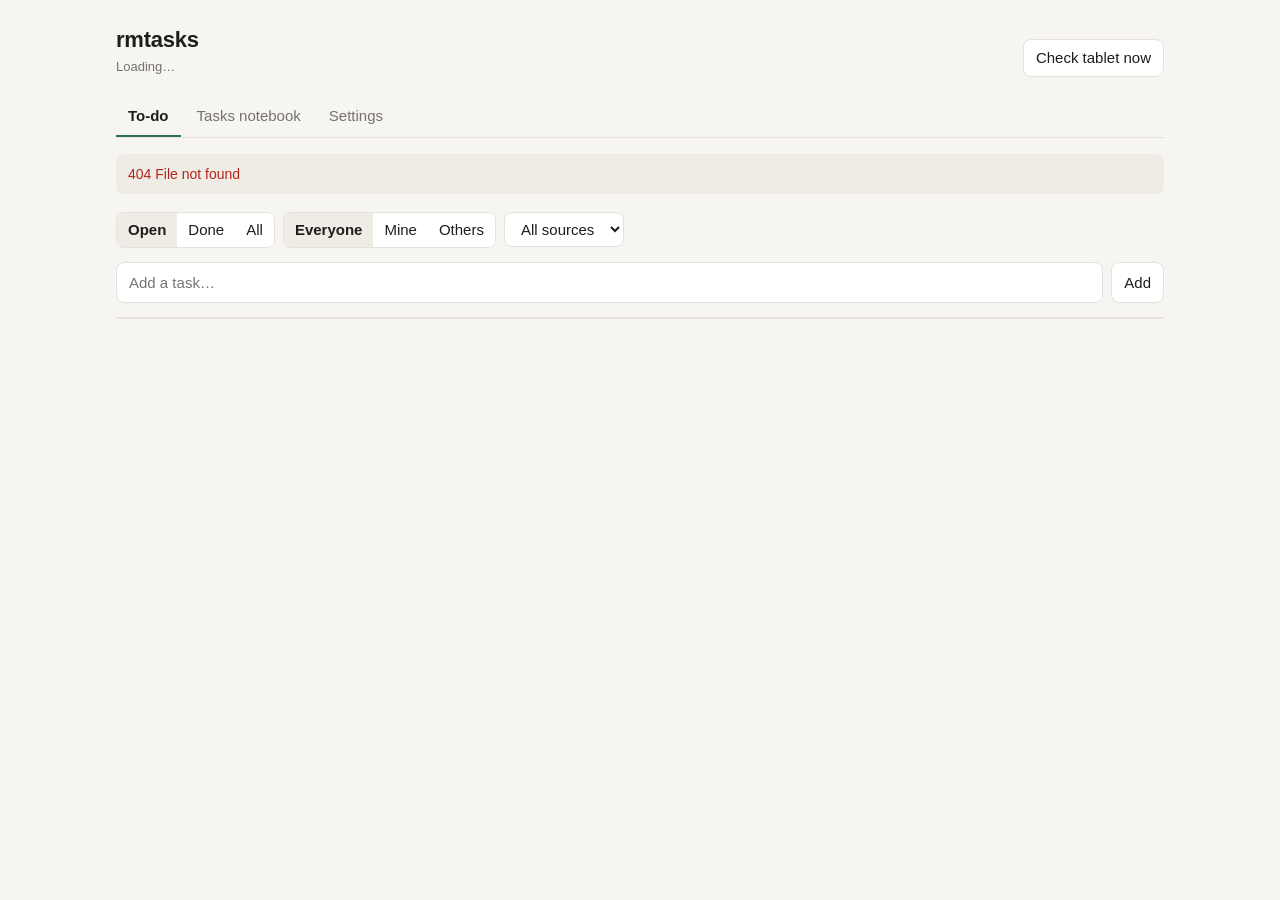
==== src/rmtasks/web/index.html @ c8744e97 "Common to-do list: collect actions from watched folders, hexagonal core - core/: model, ports (Docum" ====
<!doctype html>
<html lang="en">
<head>
<meta charset="utf-8">
<meta name="viewport" content="width=device-width, initial-scale=1">
<title>rmtasks</title>
<style>
  :root {
    --bg: #f6f5f1; --panel: #ffffff; --ink: #1d1d1b; --muted: #75736c; --line: #e4e2da;
    --accent: #2f6f4f; --accent-ink: #ffffff; --warn: #a15c00; --danger: #b3261e; --chip: #eeece5;
    --web: #2b5c9e; --other: #7a4fa8; --focus: #2f6f4f55; --shade: rgba(20, 20, 18, .45);
  }
  @media (prefers-color-scheme: dark) {
    :root {
      --bg: #161614; --panel: #1f1f1c; --ink: #ecebe6; --muted: #9c9a92; --line: #33322e;
      --accent: #6fbf94; --accent-ink: #0f1f16; --warn: #e3a44d; --danger: #f08a82; --chip: #2a2a26;
      --web: #8db4ea; --other: #c4a3ea; --focus: #6fbf9455; --shade: rgba(0, 0, 0, .6);
    }
  }
  * { box-sizing: border-box; }
  body { margin: 0; background: var(--bg); color: var(--ink);
         font: 15px/1.45 -apple-system, BlinkMacSystemFont, "Segoe UI", Helvetica, Arial, sans-serif; }
  main { max-width: 1080px; margin: 0 auto; padding: 24px 16px 64px; }
  header { display: flex; flex-wrap: wrap; gap: 12px; align-items: flex-end; justify-content: space-between; }
  h1 { font-size: 22px; margin: 0; letter-spacing: -0.01em; }
  .sub { color: var(--muted); font-size: 13px; margin-top: 2px; min-height: 19px; }
  .actions { display: flex; gap: 8px; flex-wrap: wrap; }
  button, select { font: inherit; border: 1px solid var(--line); background: var(--panel); color: var(--ink);
                   border-radius: 8px; padding: 7px 12px; cursor: pointer; }
  button:hover:not(:disabled) { border-color: var(--muted); }
  button:disabled { opacity: .5; cursor: default; }
  button.primary { background: var(--accent); border-color: var(--accent); color: var(--accent-ink); }
  button:focus-visible, input:focus-visible, select:focus-visible, a:focus-visible {
    outline: 3px solid var(--focus); outline-offset: 1px; }
  nav.tabs { display: flex; gap: 4px; margin: 20px 0 0; border-bottom: 1px solid var(--line); }
  nav.tabs button { border: 0; border-bottom: 2px solid transparent; border-radius: 0; background: none;
                    padding: 8px 12px; color: var(--muted); }
  nav.tabs button[aria-selected="true"] { color: var(--ink); border-bottom-color: var(--accent); font-weight: 600; }
  .banner { margin: 16px 0 0; padding: 10px 12px; border-radius: 8px; background: var(--chip); font-size: 14px; }
  .banner.error { color: var(--danger); }
  .toolbar { display: flex; flex-wrap: wrap; gap: 8px; align-items: center; margin: 18px 0 8px; }
  .seg { display: inline-flex; border: 1px solid var(--line); border-radius: 8px; overflow: hidden; }
  .seg button { border: 0; border-radius: 0; padding: 6px 11px; background: var(--panel); }
  .seg button[aria-pressed="true"] { background: var(--chip); font-weight: 600; }
  form.add { display: flex; gap: 8px; margin: 14px 0 6px; }
  form.add input, .field input[type=text] { flex: 1; min-width: 0; font: inherit; padding: 9px 12px;
      border-radius: 8px; border: 1px solid var(--line); background: var(--panel); color: var(--ink); }
  .hint { color: var(--muted); font-size: 12px; margin-bottom: 14px; }
  .card { background: var(--panel); border: 1px solid var(--line); border-radius: 12px; overflow: hidden; margin-top: 14px; }
  .card > h2 { display: flex; justify-content: space-between; align-items: baseline; margin: 0;
               padding: 12px 16px; font-size: 14px; border-bottom: 1px solid var(--line); }
  .card > h2 a { color: var(--muted); font-weight: normal; font-size: 12px; }
  ul { list-style: none; margin: 0; padding: 0; }
  li.item { display: flex; gap: 12px; align-items: flex-start; padding: 11px 16px; border-top: 1px solid var(--line); }
  li.item:first-child { border-top: 0; }
  li.item input[type=checkbox] { width: 18px; height: 18px; margin: 2px 0 0; accent-color: var(--accent); flex: none; }
  .body { flex: 1; min-width: 0; }
  .text { cursor: text; overflow-wrap: anywhere; border-radius: 4px; }
  .text:hover { background: var(--chip); }
  li.done .text { text-decoration: line-through; color: var(--muted); }
  .was { color: var(--muted); font-size: 12px; text-decoration: line-through; }
  .meta { display: flex; flex-wrap: wrap; gap: 6px; align-items: center; margin-top: 4px; font-size: 12px; }
  .chip { font-size: 11px; padding: 1px 7px; border-radius: 99px; background: var(--chip); color: var(--muted); }
  .chip.web { color: var(--web); }
  .chip.other { color: var(--other); }
  .chip.edited { color: var(--warn); }
  .src { color: var(--muted); background: none; border: 0; padding: 0; font-size: 12px; text-decoration: underline;
         text-underline-offset: 2px; cursor: pointer; }
  .src:hover { color: var(--ink); }
  .ink { display: block; margin-top: 6px; max-height: 44px; max-width: 100%; border-radius: 4px;
         background: #fff; border: 1px solid var(--line); }
  .edit { width: 100%; font: inherit; padding: 2px 6px; border-radius: 4px; border: 1px solid var(--muted);
          background: var(--panel); color: var(--ink); }
  .icon { border: 0; background: none; color: var(--muted); padding: 0 4px; font-size: 18px; line-height: 1; }
  .icon:hover { color: var(--danger); }
  .empty { color: var(--muted); padding: 32px 16px; text-align: center; }
  .spinner { display: inline-block; width: 12px; height: 12px; border: 2px solid currentColor;
             border-right-color: transparent; border-radius: 50%; animation: spin .8s linear infinite;
             vertical-align: -1px; margin-right: 6px; }
  @keyframes spin { to { transform: rotate(360deg); } }
  .page-body { display: grid; grid-template-columns: minmax(0, 1fr) 300px; }
  .preview { border-left: 1px solid var(--line); padding: 14px; background: var(--bg); }
  .preview img { display: block; width: 100%; height: auto; aspect-ratio: 3 / 4; background: #fff;
                 border-radius: 6px; box-shadow: 0 1px 3px rgba(0,0,0,.18); }
  .preview .cap { color: var(--muted); font-size: 11px; margin-top: 8px; text-align: center; }
  .no-tasks { color: var(--muted); padding: 14px 16px; font-size: 14px; }
  @media (max-width: 760px) {
    .page-body { grid-template-columns: 1fr; }
    .preview { border-left: 0; border-top: 1px solid var(--line); }
    .preview img { max-width: 360px; margin: 0 auto; }
  }
  .settings { padding: 4px 16px 16px; }
  .field { padding: 14px 0; border-top: 1px solid var(--line); }
  .field:first-child { border-top: 0; }
  .field > label, .field > .label { display: block; font-weight: 600; margin-bottom: 4px; }
  .field .help { color: var(--muted); font-size: 13px; margin-bottom: 8px; }
  .folders { max-height: 320px; overflow: auto; border: 1px solid var(--line); border-radius: 8px; }
  .folders label { display: flex; gap: 10px; align-items: center; padding: 6px 10px; border-top: 1px solid var(--line);
                   font-weight: normal; }
  .folders label:first-child { border-top: 0; }
  .folders .count { margin-left: auto; color: var(--muted); font-size: 12px; }
  .row { display: flex; gap: 10px; align-items: center; flex-wrap: wrap; }
  input[type=range] { width: 220px; accent-color: var(--accent); }
  .log { margin-top: 22px; color: var(--muted); font-size: 12px; }
  dialog { border: 0; border-radius: 12px; padding: 0; max-width: min(720px, 94vw); width: 100%;
           background: var(--panel); color: var(--ink); }
  dialog::backdrop { background: var(--shade); }
  dialog header { padding: 12px 16px; border-bottom: 1px solid var(--line); align-items: center; }
  dialog img { display: block; width: 100%; height: auto; background: #fff; }
</style>
</head>
<body>
<main>
  <header>
    <div>
      <h1>rmtasks</h1>
      <div class="sub" id="status">Loading…</div>
    </div>
    <div class="actions">
      <button id="poll" title="Check the Tasks notebook, watched folders and the To-do document now">Check tablet now</button>
    </div>
  </header>

  <nav class="tabs" role="tablist">
    <button role="tab" data-tab="todo" aria-selected="true">To-do</button>
    <button role="tab" data-tab="tasks" aria-selected="false">Tasks notebook</button>
    <button role="tab" data-tab="settings" aria-selected="false">Settings</button>
  </nav>
  <div id="banner" class="banner" hidden></div>

  <!-- To-do: everything, from every source -->
  <section id="tab-todo">
    <div class="toolbar">
      <div class="seg" id="f-status">
        <button data-v="open" aria-pressed="true">Open</button>
        <button data-v="done" aria-pressed="false">Done</button>
        <button data-v="" aria-pressed="false">All</button>
      </div>
      <div class="seg" id="f-owner">
        <button data-v="" aria-pressed="true">Everyone</button>
        <button data-v="mine" aria-pressed="false">Mine</button>
        <button data-v="others" aria-pressed="false">Others</button>
      </div>
      <select id="f-folder" aria-label="Source folder"><option value="">All sources</option></select>
    </div>
    <form class="add" id="add-todo">
      <input id="new-todo" placeholder="Add a task…" autocomplete="off" aria-label="New task">
      <button type="submit">Add</button>
    </form>
    <div class="hint" id="todo-hint"></div>
    <div class="card"><ul id="todo-list"></ul></div>
    <div class="log" id="todo-log"></div>
  </section>

  <!-- The Tasks notebook, page by page -->
  <section id="tab-tasks" hidden>
    <div class="toolbar">
      <button id="pull">Pull from tablet</button>
      <button id="push" class="primary">Push now</button>
      <span class="sub" id="tasks-status"></span>
    </div>
    <form class="add" id="add">
      <input id="new" placeholder="Add a task…" autocomplete="off" aria-label="New task">
      <button type="submit">Add</button>
    </form>
    <div class="hint" id="addhint"></div>
    <div id="pages"></div>
    <div class="log" id="log"></div>
  </section>

  <!-- Settings -->
  <section id="tab-settings" hidden>
    <div class="card"><div class="settings">
      <div class="field">
        <div class="label">Watched folders</div>
        <div class="help">Handwriting in these folders is read for action items. New lines are sent to
          Anthropic (as images) and TypeSafe (as text); nothing else leaves this machine.
          Your Tasks notebook and the To-do document are always handled separately.</div>
        <div class="row" style="margin-bottom:8px">
          <button id="load-library">Load folders from the tablet</button>
          <span class="sub" id="library-status"></span>
        </div>
        <div class="folders" id="folders"><div class="empty">Load the folders to choose.</div></div>
      </div>
      <div class="field">
        <label for="threshold">How sure Jev must be that a line is an action</label>
        <div class="help">Higher means fewer, surer items. Lines below this stay out of the list.</div>
        <div class="row"><input type="range" id="threshold" min="0.4" max="0.95" step="0.05">
          <span id="threshold-v"></span></div>
      </div>
      <div class="field">
        <label for="poll-interval">Check the tablet every</label>
        <select id="poll-interval">
          <option value="30">30 seconds</option><option value="60">minute</option>
          <option value="300">5 minutes</option><option value="900">15 minutes</option>
        </select>
      </div>
      <div class="field">
        <div class="label">To-do document on the tablet</div>
        <div class="help">A generated document listing every open item with a checkbox. Tick a box with the pen
          and the item is marked done here on the next check. Items keep their place, so ticks never move.</div>
        <label class="row" style="font-weight:normal"><input type="checkbox" id="todo-enabled"> Keep a To-do document on the tablet</label>
        <label class="row" style="font-weight:normal;margin-top:6px"><input type="checkbox" id="todo-others"> Include actions for other people</label>
        <div class="row" style="margin-top:10px">
          <input type="text" id="todo-name" aria-label="Document name" style="max-width:220px">
          <span class="sub">in</span>
          <select id="todo-folder" aria-label="Folder"><option value="/">/ (top level)</option></select>
        </div>
      </div>
      <div class="field row">
        <button class="primary" id="save-settings">Save settings</button>
        <span class="sub" id="settings-status"></span>
      </div>
    </div></div>
  </section>
</main>

<dialog id="viewer">
  <header><strong id="viewer-title"></strong><button class="icon" id="viewer-close" aria-label="Close">×</button></header>
  <img id="viewer-img" alt="">
</dialog>

<script>
const $ = (id) => document.getElementById(id);
let tab = "todo";
let todo = null, tasks = null, settings = null, library = null;
let filters = { status: "open", owner: "", folder: "" };
let pollTimer = null, busy = false, lastError = null;

function el(tag, attrs = {}, ...children) {
  const node = document.createElement(tag);
  for (const [k, v] of Object.entries(attrs)) {
    if (k === "class") node.className = v;
    else if (k.startsWith("on")) node.addEventListener(k.slice(2), v);
    else if (v !== false && v != null) node.setAttribute(k, v === true ? "" : v);
  }
  for (const c of children) if (c != null) node.append(c);
  return node;
}

function ago(when) {
  if (!when) return "never";
  const t = typeof when === "number" ? when * 1000 : new Date(when).getTime();
  const s = (Date.now() - t) / 1000;
  if (s < 60) return "just now";
  if (s < 3600) return `${Math.round(s / 60)} min ago`;
  if (s < 86400) return `${Math.round(s / 3600)} h ago`;
  return new Date(t).toLocaleString();
}

function banner(text, kind = "") {
  const b = $("banner");
  if (!text) { b.hidden = true; return; }
  b.hidden = false; b.className = "banner " + kind; b.textContent = text;
}

async function api(method, path, body) {
  const res = await fetch(path, { method, headers: body ? { "Content-Type": "application/json" } : {},
                                  body: body ? JSON.stringify(body) : undefined });
  const data = await res.json().catch(() => ({}));
  if (!res.ok) throw new Error(data.error || `${res.status} ${res.statusText}`);
  return data;
}

async function act(fn) {
  try { banner(""); await fn(); } catch (e) { banner(e.message, "error"); }
}

// ------------------------------------------------------------ background status

function renderStatus(bg) {
  const s = $("status");
  s.replaceChildren();
  const poll = (bg && bg.poll) || {}, push = (bg && bg.push) || {};
  if (push.running) s.append(el("span", { class: "spinner" }), "Writing to the tablet…");
  else if (push.scheduled) s.append(`Writing to the tablet in ${push.in_s}s…`);
  else if (poll.running) s.append(el("span", { class: "spinner" }), poll.step || "Checking the tablet…");
  else s.append(`Checked the tablet ${ago(poll.last_run_at)}`);
  const err = poll.last_error || push.last_error;
  if (err && err !== lastError) banner(err, "error");
  lastError = err;
  $("poll").disabled = !!poll.running;
  return !!(poll.running || push.running || push.scheduled);
}

function schedule(active) {
  clearTimeout(pollTimer);
  pollTimer = setTimeout(refresh, active ? 2000 : 15000);
}

async function refresh() {
  if (busy) return schedule(true);
  try {
    if (tab === "tasks") { tasks = await api("GET", "/api/state"); renderTasks(); schedule(renderStatus(tasks.background)); }
    else { await loadTodo(); }
  } catch (e) { banner(e.message, "error"); schedule(false); }
}

// ------------------------------------------------------------ To-do

async function loadTodo() {
  const q = new URLSearchParams(Object.entries(filters).filter(([, v]) => v));
  todo = await api("GET", "/api/todo?" + q);
  settings = settings || todo.settings;
  if (tab === "todo") renderTodo();
  schedule(renderStatus(todo.background));
}

function sourceLabel(item) {
  const s = item.source;
  if (item.kind === "task") return `${s.name}${s.page ? ` · p${s.page}` : ""}`;
  return `${(s.folder || "/").replace(/^\//, "") || "Library"} › ${s.name} · p${s.page}`;
}

function ownerChip(item) {
  if (item.kind === "task") return el("span", { class: "chip" + (item.source.origin === "web" ? " web" : "") },
    item.source.origin === "web" ? "added on web" : "Tasks notebook");
  const text = { me: "mine", someone_else: "someone else", unclear: "owner unclear" }[item.owner] || item.owner;
  return el("span", { class: "chip" + (item.owner === "someone_else" ? " other" : "") }, text);
}

function renderTodo() {
  const folders = new Set((todo.sources || []).map((d) => d.folder));
  const sel = $("f-folder");
  const current = sel.value;
  sel.replaceChildren(el("option", { value: "" }, "All sources"),
    ...[...folders].sort().map((f) => el("option", { value: f }, f === "/" ? "/ (top level)" : f)));
  sel.value = current;

  const watched = (todo.settings.watch || []).length;
  $("todo-hint").textContent = (watched ? `Collecting from ${watched} watched location(s).` :
      "No folders watched yet: choose some in Settings.") +
    " New tasks go to the Tasks notebook." + (todo.settings.todo_enabled ? " The list is also on the tablet as “" + todo.settings.todo_name + "”." : "");

  const list = $("todo-list");
  list.replaceChildren();
  if (!todo.items.length) {
    list.append(el("li", { class: "empty" }, filters.status === "open" ? "Nothing open." : "Nothing here."));
  }
  for (const it of todo.items) list.append(todoRow(it));

  const log = $("todo-log");
  const sum = todo.background && todo.background.poll && todo.background.poll.last_summary;
  const c = sum && sum.collect;
  log.textContent = c ? `Last check: ${c.docs_changed} changed document(s), ${c.pages_read} page(s) read, ` +
    `${c.pages_skipped} unchanged page(s) skipped, ${c.lines_judged} new line(s) judged, ${c.actions_new} new action(s).` : "";
}

function todoRow(it) {
  const done = it.status === "done";
  const li = el("li", { class: "item" + (done ? " done" : "") });
  const box = el("input", { type: "checkbox", checked: done, "aria-label": "Done",
    onchange: () => act(async () => { await api("PATCH", `/api/items/${it.kind}/${it.id}`,
      { status: box.checked ? "done" : "open" }); await loadTodo(); }) });
  const text = el("div", { class: "text", tabindex: 0, title: "Click to edit" }, it.text);
  text.addEventListener("click", () => startEdit(it.text, text, (v) => api("PATCH", `/api/items/${it.kind}/${it.id}`, { text: v }).then(loadTodo)));
  const body = el("div", { class: "body" }, text);
  if (it.edited && it.paper_text) body.append(el("div", { class: "was" }, it.paper_text));
  const meta = el("div", { class: "meta" }, ownerChip(it));
  if (it.edited) meta.append(el("span", { class: "chip edited" }, "edited here"));
  if (it.kind === "action" || it.source.anchor) {
    meta.append(el("button", { class: "src", title: "Show where this was written",
      onclick: () => openSource(it) }, sourceLabel(it)));
  }
  body.append(meta);
  if (it.kind === "action") {
    body.append(el("img", { class: "ink", loading: "lazy", alt: "The handwritten line",
      src: `/api/sources/${encodeURIComponent(it.source.doc_id)}/line/${encodeURIComponent(it.source.anchor)}.svg` }));
  }
  li.append(box, body);
  if (it.kind === "action") {
    li.append(el("button", { class: "icon", title: "Not an action: remove from the list", "aria-label": "Not an action",
      onclick: () => act(async () => { await api("PATCH", `/api/items/action/${it.id}`, { dismissed: true }); await loadTodo(); }) }, "×"));
  }
  return li;
}

function openSource(it) {
  const s = it.source;
  const src = it.kind === "action"
    ? `/api/sources/${encodeURIComponent(s.doc_id)}/${s.page}/preview.svg?anchor=${encodeURIComponent(s.anchor)}`
    : `/api/pages/${s.page}/preview.svg`;
  $("viewer-title").textContent = sourceLabel(it);
  $("viewer-img").src = src;
  $("viewer-img").alt = `Page ${s.page} of ${s.name}`;
  $("viewer").showModal();
}

function startEdit(value, node, save) {
  const input = el("input", { class: "edit", value, "aria-label": "Task text" });
  node.replaceWith(input);
  input.focus(); input.select();
  let done = false;
  const finish = (ok) => {
    if (done) return; done = true;
    const v = input.value.trim();
    if (ok && v && v !== value) act(() => save(v)); else refresh();
  };
  input.addEventListener("keydown", (e) => { if (e.key === "Enter") finish(true); if (e.key === "Escape") finish(false); });
  input.addEventListener("blur", () => finish(true));
}

function bindSeg(id, key) {
  $(id).addEventListener("click", (e) => {
    const b = e.target.closest("button"); if (!b) return;
    for (const x of $(id).querySelectorAll("button")) x.setAttribute("aria-pressed", x === b ? "true" : "false");
    filters[key] = b.dataset.v;
    act(loadTodo);
  });
}

// ------------------------------------------------------------ Tasks notebook

function renderTasks() {
  const s = tasks, nb = s.notebook;
  $("tasks-status").textContent = nb ? `Pulled ${ago(nb.last_pull_at)} · pushed ${ago(nb.last_push_at)}` +
    (s.pending_push ? " · changes waiting to be written" : "") : `${s.notebook_name}: not pulled yet.`;
  $("push").disabled = busy || !s.writable;
  $("push").title = s.writable ? "Print web changes into the notebook's PDF" : "Only template notebooks can be written to";
  $("pull").disabled = busy;
  $("new").disabled = !nb;
  $("addhint").textContent = nb ? `New tasks go in the footer of page ${s.current_page}.` +
    (s.writable ? " Changes are written to the tablet automatically." : "") : "";
  const root = $("pages");
  root.replaceChildren();
  if (!s.pages.length) root.append(el("div", { class: "empty" }, nb ? "No tasks found yet." : "Nothing here yet."));
  const version = nb ? encodeURIComponent([nb.last_pull_at, nb.web_changed_at, nb.last_push_at].join("|")) : "";
  for (const page of s.pages) {
    const head = el("h2", {}, el("span", {}, `Page ${page.index}` + (page.date ? ` · ${page.date}` : "")),
      el("a", { href: `/api/pages/${page.index}.svg`, target: "_blank", title: "Line bands, kinds and text" }, "what was read"));
    const list = el("ul");
    for (const t of page.tasks) list.append(taskRow(t));
    const src = `/api/pages/${page.index}/preview.svg?v=${version}`;
    const preview = el("div", { class: "preview" },
      el("a", { href: src, target: "_blank", title: "Open full size" },
        el("img", { src, alt: `Page ${page.index} as the tablet shows it`, loading: "lazy" })),
      el("div", { class: "cap" }, s.pending_push ? "After the next write" : "As on the tablet"));
    root.append(el("section", { class: "card" }, head,
      el("div", { class: "page-body" }, page.tasks.length ? list : el("div", { class: "no-tasks" }, "No tasks on this page."), preview)));
  }
  const log = $("log");
  log.replaceChildren();
  for (const x of s.syncs || []) {
    const d = x.detail ? JSON.parse(x.detail) : {};
    const what = x.kind === "pull" ? `${d.new ?? 0} new, ${(d.text_from_paper ?? 0) + (d.status_from_paper ?? 0)} changed on paper`
      : `${d.strikes ?? 0} done, ${d.moved ?? 0} edited, ${d.footer ?? 0} in the footer`;
    log.append(el("div", {}, `${x.kind} · ${ago(x.at)} · ${what}`));
  }
}

function taskRow(t) {
  const done = t.status === "done";
  const li = el("li", { class: "item" + (done ? " done" : "") });
  const box = el("input", { type: "checkbox", checked: done, "aria-label": "Done",
    onchange: () => act(async () => { tasks = (await api("PATCH", `/api/tasks/${t.id}`, { status: box.checked ? "done" : "open" })).state; renderTasks(); }) });
  const text = el("div", { class: "text", tabindex: 0, title: "Click to edit" }, t.text);
  text.addEventListener("click", () => startEdit(t.text, text, async (v) => { tasks = (await api("PATCH", `/api/tasks/${t.id}`, { text: v })).state; renderTasks(); }));
  const meta = el("div", { class: "meta" }, el("span", { class: "chip " + t.origin }, t.origin === "web" ? "from web" : "handwritten"));
  if (t.edited) meta.append(el("span", { class: "chip edited" }, "edited on web · new text in the footer"));
  const body = el("div", { class: "body" }, text);
  if (t.edited) body.append(el("div", { class: "was" }, t.paper_text));
  body.append(meta);
  li.append(box, body);
  if (t.origin === "web") li.append(el("button", { class: "icon", title: "Delete", "aria-label": "Delete",
    onclick: () => act(async () => { tasks = (await api("DELETE", `/api/tasks/${t.id}`)).state; renderTasks(); }) }, "×"));
  return li;
}

async function syncAction(kind) {
  const btn = $(kind), label = btn.textContent;
  busy = true; btn.replaceChildren(el("span", { class: "spinner" }), kind === "pull" ? "Pulling…" : "Writing…");
  try {
    const r = await api("POST", `/api/${kind}`);
    tasks = r.state; renderTasks();
    banner(kind === "pull" ? `Pulled: ${r.summary.new} new task(s).` : `Written: ${r.strikes} done, ${r.moved} edited, ${r.footer} in the footer.`);
  } catch (e) { banner(e.message, "error"); }
  finally { busy = false; btn.textContent = label; refresh(); }
}

// ------------------------------------------------------------ Settings

async function loadSettings() {
  settings = await api("GET", "/api/settings");
  $("threshold").value = settings.action_threshold;
  $("threshold-v").textContent = Math.round(settings.action_threshold * 100) + "%";
  $("poll-interval").value = String(settings.poll_interval_s);
  $("todo-enabled").checked = settings.todo_enabled;
  $("todo-others").checked = settings.tablet_include_others;
  $("todo-name").value = settings.todo_name;
  renderFolders();
}

function renderFolders() {
  const box = $("folders");
  const watch = new Set(settings.watch || []);
  if (!library) {
    box.replaceChildren(...(watch.size ? [...watch].map((w) => el("label", {},
      el("input", { type: "checkbox", checked: true, "data-path": w }), w)) : [el("div", { class: "empty" }, "Load the folders to choose.")]));
    return;
  }
  box.replaceChildren(...library.folders.map((f) => el("label", {},
    el("input", { type: "checkbox", checked: watch.has(f.path), "data-path": f.path }), f.path,
    el("span", { class: "count" }, `${f.documents} document(s)`))));
  const sel = $("todo-folder");
  sel.replaceChildren(el("option", { value: "/" }, "/ (top level)"), ...library.folders.map((f) => el("option", { value: f.path }, f.path)));
  sel.value = settings.todo_folder || "/";
}

$("load-library").addEventListener("click", () => act(async () => {
  $("library-status").textContent = "Listing your library…";
  library = await api("GET", "/api/library");
  $("library-status").textContent = `${library.folders.length} folder(s), ${library.documents.length} document(s)`;
  renderFolders();
}));
$("threshold").addEventListener("input", () => { $("threshold-v").textContent = Math.round($("threshold").value * 100) + "%"; });
$("save-settings").addEventListener("click", () => act(async () => {
  const watch = [...$("folders").querySelectorAll("input[type=checkbox]")].filter((x) => x.checked).map((x) => x.dataset.path);
  settings = await api("PUT", "/api/settings", {
    watch, action_threshold: Number($("threshold").value), poll_interval_s: Number($("poll-interval").value),
    todo_enabled: $("todo-enabled").checked, tablet_include_others: $("todo-others").checked,
    todo_name: $("todo-name").value.trim(), todo_folder: library ? $("todo-folder").value : settings.todo_folder,
  });
  $("settings-status").textContent = "Saved. Checking the tablet now…";
  renderFolders();
}));

// ------------------------------------------------------------ wiring

function showTab(name) {
  tab = name;
  for (const b of document.querySelectorAll("nav.tabs button")) b.setAttribute("aria-selected", b.dataset.tab === name ? "true" : "false");
  for (const s of ["todo", "tasks", "settings"]) $("tab-" + s).hidden = s !== name;
  banner("");
  if (name === "settings") act(loadSettings);
  refresh();
}
document.querySelector("nav.tabs").addEventListener("click", (e) => { const b = e.target.closest("button"); if (b) showTab(b.dataset.tab); });
bindSeg("f-status", "status");
bindSeg("f-owner", "owner");
$("f-folder").addEventListener("change", () => { filters.folder = $("f-folder").value; act(loadTodo); });
$("poll").addEventListener("click", () => act(async () => { await api("POST", "/api/poll"); setTimeout(refresh, 500); }));
$("pull").addEventListener("click", () => syncAction("pull"));
$("push").addEventListener("click", () => syncAction("push"));
$("viewer-close").addEventListener("click", () => $("viewer").close());
$("viewer").addEventListener("click", (e) => { if (e.target === $("viewer")) $("viewer").close(); });
async function addTask(input) {
  const text = input.value.trim(); if (!text) return;
  await act(async () => { await api("POST", "/api/tasks", { text }); input.value = ""; await refresh(); });
}
$("add").addEventListener("submit", (e) => { e.preventDefault(); addTask($("new")); });
$("add-todo").addEventListener("submit", (e) => { e.preventDefault(); addTask($("new-todo")); });

refresh();
</script>
</body>
</html>
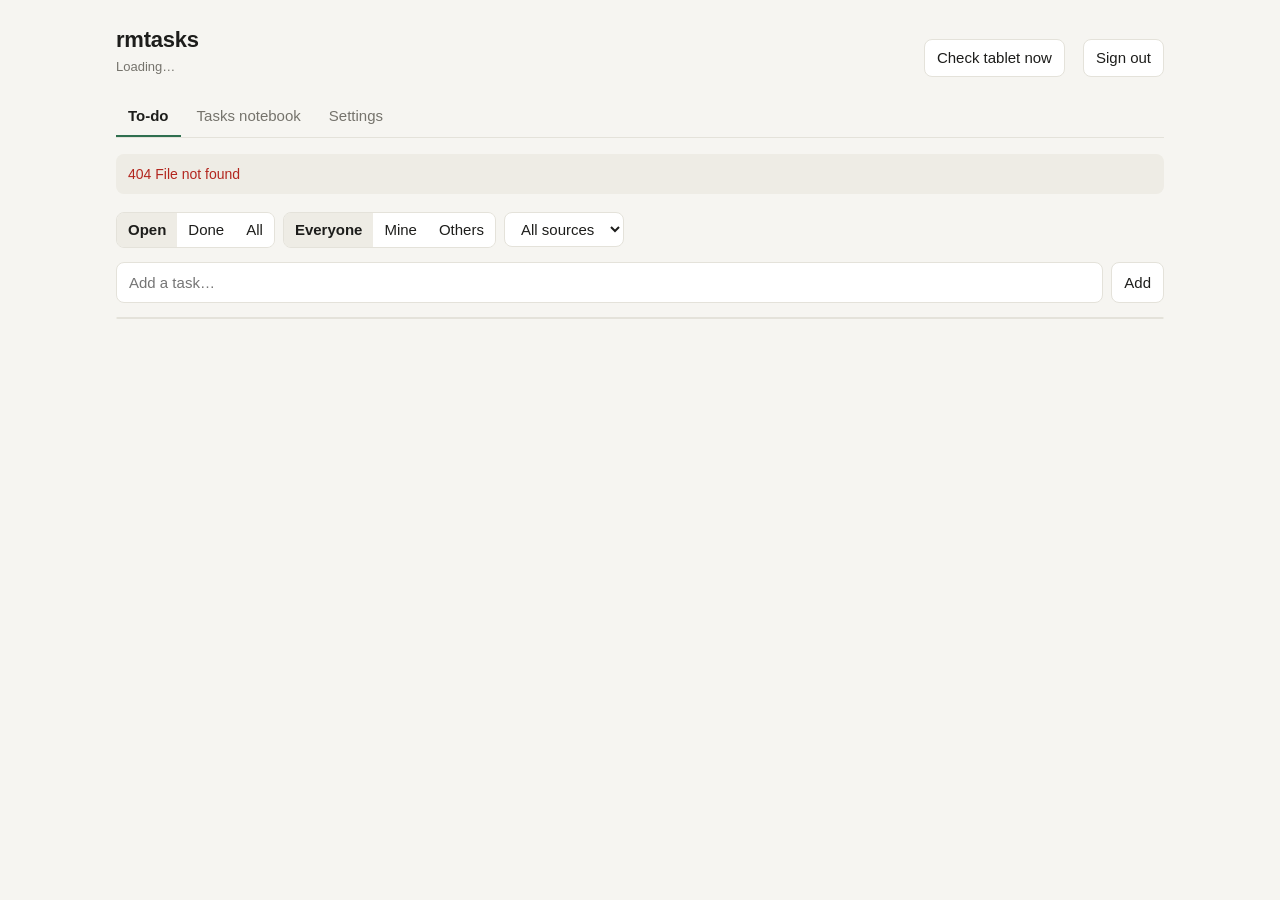
==== commit d2facfbf: "Sign in with Google, limited to listed emails - auth.py: Google OpenID Connect via Authlib (verified" ====
--- a/src/rmtasks/web/index.html
+++ b/src/rmtasks/web/index.html
@@ -94,11 +94,20 @@
   .field:first-child { border-top: 0; }
   .field > label, .field > .label { display: block; font-weight: 600; margin-bottom: 4px; }
   .field .help { color: var(--muted); font-size: 13px; margin-bottom: 8px; }
-  .folders { max-height: 320px; overflow: auto; border: 1px solid var(--line); border-radius: 8px; }
-  .folders label { display: flex; gap: 10px; align-items: center; padding: 6px 10px; border-top: 1px solid var(--line);
-                   font-weight: normal; }
-  .folders label:first-child { border-top: 0; }
-  .folders .count { margin-left: auto; color: var(--muted); font-size: 12px; }
+  .folders { max-height: 420px; overflow: auto; border: 1px solid var(--line); border-radius: 8px; }
+  .folders details { border-top: 1px solid var(--line); }
+  .folders > :first-child { border-top: 0; }
+  .folders summary { list-style: none; cursor: pointer; }
+  .folders summary::-webkit-details-marker { display: none; }
+  .folders .node { display: flex; gap: 10px; align-items: center; padding: 6px 10px; font-weight: normal; }
+  .folders .node .twist { width: 12px; color: var(--muted); font-size: 11px; flex: none; }
+  .folders details[open] > summary .twist { transform: rotate(90deg); }
+  .folders .doc { padding-left: 34px; }
+  .folders .node .name { overflow-wrap: anywhere; }
+  .folders .node.folder .name { font-weight: 600; }
+  .folders .count, .folders .note { margin-left: auto; color: var(--muted); font-size: 12px; white-space: nowrap; }
+  .folders input:disabled + .name { color: var(--muted); }
+  .picked { color: var(--muted); font-size: 13px; margin-top: 8px; }
   .row { display: flex; gap: 10px; align-items: center; flex-wrap: wrap; }
   input[type=range] { width: 220px; accent-color: var(--accent); }
   .log { margin-top: 22px; color: var(--muted); font-size: 12px; }
@@ -118,6 +127,8 @@
     </div>
     <div class="actions">
       <button id="poll" title="Check the Tasks notebook, watched folders and the To-do document now">Check tablet now</button>
+      <form method="post" action="/logout" id="logout" hidden class="row">
+        <span class="sub" id="whoami"></span><button type="submit">Sign out</button></form>
     </div>
   </header>
 
@@ -177,10 +188,13 @@
           Anthropic (as images) and TypeSafe (as text); nothing else leaves this machine.
           Your Tasks notebook and the To-do document are always handled separately.</div>
         <div class="row" style="margin-bottom:8px">
-          <button id="load-library">Load folders from the tablet</button>
+          <button id="load-library">Load folders and documents from the tablet</button>
+          <input type="text" id="library-filter" placeholder="Filter by name…" aria-label="Filter folders and documents"
+                 style="max-width:220px" hidden>
           <span class="sub" id="library-status"></span>
         </div>
-        <div class="folders" id="folders"><div class="empty">Load the folders to choose.</div></div>
+        <div class="folders" id="folders"><div class="empty">Load your library to choose.</div></div>
+        <div class="picked" id="picked"></div>
       </div>
       <div class="field">
         <label for="threshold">How sure Jev must be that a line is an action</label>
@@ -257,6 +271,7 @@
 async function api(method, path, body) {
   const res = await fetch(path, { method, headers: body ? { "Content-Type": "application/json" } : {},
                                   body: body ? JSON.stringify(body) : undefined });
+  if (res.status === 401) { location.href = "/login"; throw new Error("Signed out"); }
   const data = await res.json().catch(() => ({}));
   if (!res.ok) throw new Error(data.error || `${res.status} ${res.statusText}`);
   return data;
@@ -301,6 +316,8 @@
 async function loadTodo() {
   const q = new URLSearchParams(Object.entries(filters).filter(([, v]) => v));
   todo = await api("GET", "/api/todo?" + q);
+  $("logout").hidden = !todo.auth;
+  $("whoami").textContent = todo.user || "";
   settings = settings || todo.settings;
   if (tab === "todo") renderTodo();
   schedule(renderStatus(todo.background));
@@ -490,17 +507,79 @@
   renderFolders();
 }
 
+// Watch entries are paths: a folder (watched with everything under it) or a single document.
+function covers(entry, path) {
+  return path === entry || path.startsWith(entry.replace(/\/$/, "") + "/");
+}
+
+function pickedWatch() {
+  // Entries hidden by the name filter are kept as they were; visible ones follow their checkbox.
+  const inputs = [...$("folders").querySelectorAll("input[type=checkbox][data-path]")];
+  const visible = new Set(inputs.map((x) => x.dataset.path));
+  const hidden = (settings.watch || []).filter((w) => !visible.has(w));
+  const shown = inputs.filter((x) => x.checked && !x.disabled).map((x) => x.dataset.path);
+  return [...new Set([...hidden, ...shown])].sort();
+}
+
+function renderPicked(watch) {
+  $("picked").textContent = watch.length ? "Watching: " + watch.join(", ") : "Nothing watched.";
+}
+
 function renderFolders() {
   const box = $("folders");
-  const watch = new Set(settings.watch || []);
+  const watch = settings.watch || [];
+  renderPicked(watch);
   if (!library) {
-    box.replaceChildren(...(watch.size ? [...watch].map((w) => el("label", {},
-      el("input", { type: "checkbox", checked: true, "data-path": w }), w)) : [el("div", { class: "empty" }, "Load the folders to choose.")]));
+    box.replaceChildren(...(watch.length ? watch.map((w) => el("label", { class: "node" },
+      el("input", { type: "checkbox", checked: true, "data-path": w }), el("span", { class: "name" }, w)))
+      : [el("div", { class: "empty" }, "Load your library to choose.")]));
     return;
   }
-  box.replaceChildren(...library.folders.map((f) => el("label", {},
-    el("input", { type: "checkbox", checked: watch.has(f.path), "data-path": f.path }), f.path,
-    el("span", { class: "count" }, `${f.documents} document(s)`))));
+  const filter = $("library-filter").value.trim().toLowerCase();
+  const docsIn = {};
+  for (const d of library.documents) (docsIn[d.folder] = docsIn[d.folder] || []).push(d);
+  const known = new Set([...library.folders.map((f) => f.path), ...library.documents.map((d) => d.path)]);
+  const coveredBy = (path) => watch.find((w) => w !== path && covers(w, path));
+
+  const docRow = (d) => {
+    const parent = coveredBy(d.path);
+    const input = el("input", { type: "checkbox", "data-path": d.path, checked: !!parent || watch.includes(d.path),
+                                disabled: d.own || !!parent });
+    return el("label", { class: "node doc" }, input, el("span", { class: "name" }, d.path.split("/").pop()),
+      d.own ? el("span", { class: "note" }, "handled separately") : parent ? el("span", { class: "note" }, `in ${parent}`) : null);
+  };
+  const matches = (path) => !filter || path.toLowerCase().includes(filter);
+
+  const nodes = [];
+  const top = (docsIn["/"] || []).filter((d) => matches(d.path));
+  if (top.length) {
+    nodes.push(el("details", { open: !!filter },
+      el("summary", {}, el("div", { class: "node folder" }, el("span", { class: "twist" }, "▶"),
+        el("span", { class: "name" }, "Top level"), el("span", { class: "count" }, `${(docsIn["/"] || []).length} document(s)`))),
+      ...top.map(docRow)));
+  }
+  for (const f of library.folders) {
+    const docs = (docsIn[f.path] || []).filter((d) => matches(d.path));
+    if (filter && !matches(f.path) && !docs.length) continue;
+    const parent = coveredBy(f.path);
+    const depth = f.path.split("/").length - 2;
+    const input = el("input", { type: "checkbox", "data-path": f.path, checked: !!parent || watch.includes(f.path),
+                                disabled: !!parent, onclick: (e) => e.stopPropagation() });
+    input.addEventListener("change", () => { settings = { ...settings, watch: pickedWatch() }; renderFolders(); });
+    nodes.push(el("details", { open: !!filter && docs.length > 0 },
+      el("summary", {}, el("div", { class: "node folder", style: `padding-left:${10 + depth * 18}px` },
+        el("span", { class: "twist" }, (docsIn[f.path] || []).length ? "▶" : ""), input,
+        el("span", { class: "name" }, f.path.split("/").pop()),
+        el("span", { class: "count" }, parent ? `in ${parent}` : `${f.documents} document(s)`))),
+      ...docs.map(docRow)));
+  }
+  for (const w of watch.filter((w) => !known.has(w))) {  // watched but no longer in the library: keep visible
+    nodes.push(el("label", { class: "node" }, el("input", { type: "checkbox", checked: true, "data-path": w }),
+      el("span", { class: "name" }, w), el("span", { class: "note" }, "not found in the library")));
+  }
+  box.replaceChildren(...(nodes.length ? nodes : [el("div", { class: "empty" }, "Nothing matches.")]));
+  box.querySelectorAll(".doc input").forEach((x) => x.addEventListener("change", () => renderPicked(pickedWatch())));
+
   const sel = $("todo-folder");
   sel.replaceChildren(el("option", { value: "/" }, "/ (top level)"), ...library.folders.map((f) => el("option", { value: f.path }, f.path)));
   sel.value = settings.todo_folder || "/";
@@ -510,11 +589,13 @@
   $("library-status").textContent = "Listing your library…";
   library = await api("GET", "/api/library");
   $("library-status").textContent = `${library.folders.length} folder(s), ${library.documents.length} document(s)`;
+  $("library-filter").hidden = false;
   renderFolders();
 }));
+$("library-filter").addEventListener("input", () => { settings = { ...settings, watch: pickedWatch() }; renderFolders(); });
 $("threshold").addEventListener("input", () => { $("threshold-v").textContent = Math.round($("threshold").value * 100) + "%"; });
 $("save-settings").addEventListener("click", () => act(async () => {
-  const watch = [...$("folders").querySelectorAll("input[type=checkbox]")].filter((x) => x.checked).map((x) => x.dataset.path);
+  const watch = pickedWatch();
   settings = await api("PUT", "/api/settings", {
     watch, action_threshold: Number($("threshold").value), poll_interval_s: Number($("poll-interval").value),
     todo_enabled: $("todo-enabled").checked, tablet_include_others: $("todo-others").checked,
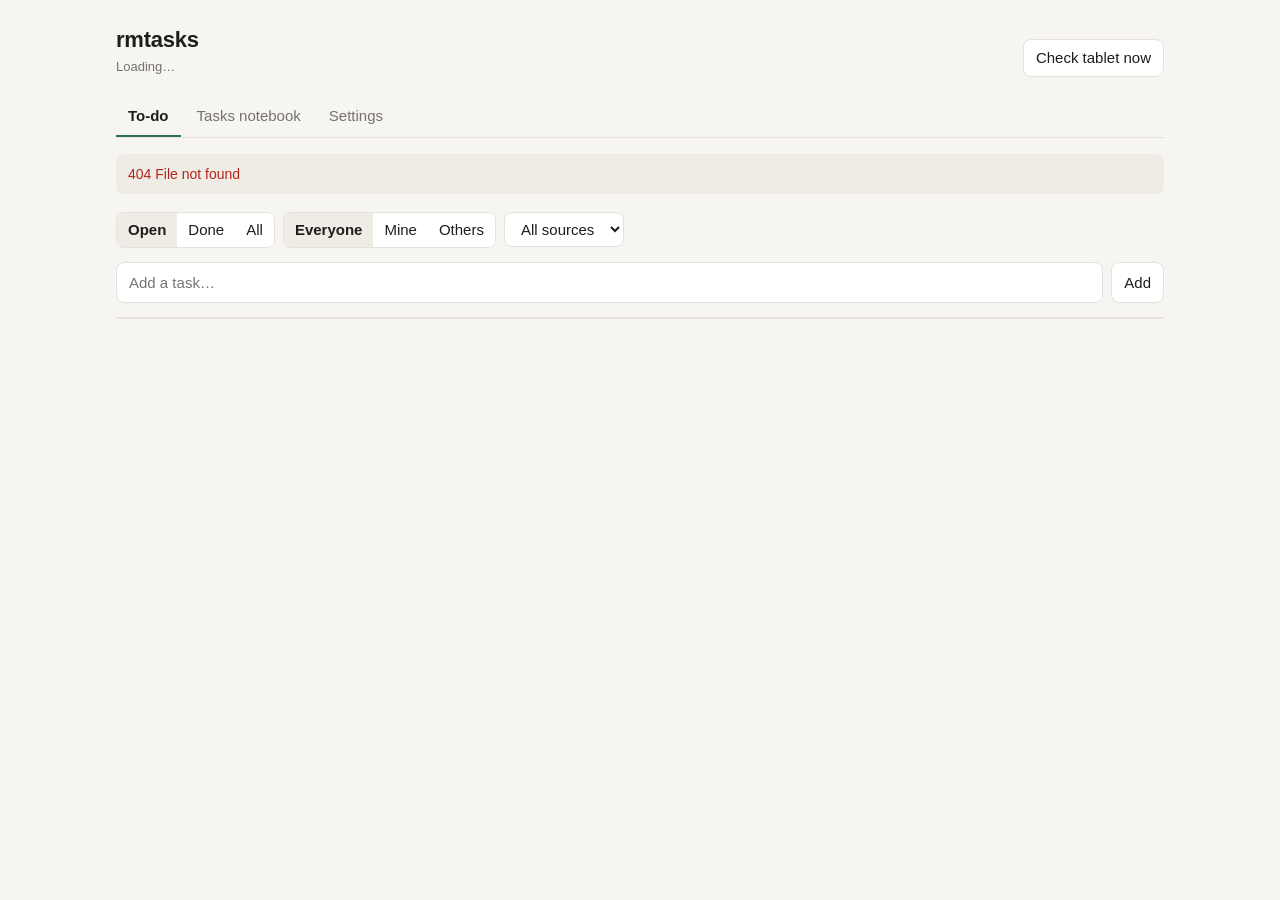
==== commit 132a743d: "Settings: watched folders save as you tick them, with clear indicators Ticking a folder did nothing " ====
--- a/src/rmtasks/web/index.html
+++ b/src/rmtasks/web/index.html
@@ -18,6 +18,7 @@
     }
   }
   * { box-sizing: border-box; }
+  [hidden] { display: none !important; }  /* the hidden attribute must win over display: flex on .row etc. */
   body { margin: 0; background: var(--bg); color: var(--ink);
          font: 15px/1.45 -apple-system, BlinkMacSystemFont, "Segoe UI", Helvetica, Arial, sans-serif; }
   main { max-width: 1080px; margin: 0 auto; padding: 24px 16px 64px; }
@@ -95,19 +96,30 @@
   .field > label, .field > .label { display: block; font-weight: 600; margin-bottom: 4px; }
   .field .help { color: var(--muted); font-size: 13px; margin-bottom: 8px; }
   .folders { max-height: 420px; overflow: auto; border: 1px solid var(--line); border-radius: 8px; }
-  .folders details { border-top: 1px solid var(--line); }
+  .group { border-top: 1px solid var(--line); }
   .folders > :first-child { border-top: 0; }
-  .folders summary { list-style: none; cursor: pointer; }
-  .folders summary::-webkit-details-marker { display: none; }
-  .folders .node { display: flex; gap: 10px; align-items: center; padding: 6px 10px; font-weight: normal; }
-  .folders .node .twist { width: 12px; color: var(--muted); font-size: 11px; flex: none; }
-  .folders details[open] > summary .twist { transform: rotate(90deg); }
-  .folders .doc { padding-left: 34px; }
-  .folders .node .name { overflow-wrap: anywhere; }
-  .folders .node.folder .name { font-weight: 600; }
-  .folders .count, .folders .note { margin-left: auto; color: var(--muted); font-size: 12px; white-space: nowrap; }
-  .folders input:disabled + .name { color: var(--muted); }
-  .picked { color: var(--muted); font-size: 13px; margin-top: 8px; }
+  .node { display: flex; gap: 8px; align-items: center; padding: 5px 10px; font-weight: normal; }
+  .node.watched { background: color-mix(in srgb, var(--accent) 10%, transparent); }
+  .node label { display: flex; gap: 10px; align-items: center; flex: 1; min-width: 0; cursor: pointer; }
+  .node input[type=checkbox] { width: 16px; height: 16px; accent-color: var(--accent); flex: none; margin: 0; }
+  .node .name { overflow-wrap: anywhere; }
+  .node.folder .name { font-weight: 600; }
+  .node input:disabled + .name { color: var(--muted); }
+  .twist { width: 22px; height: 22px; padding: 0; border: 0; background: none; color: var(--muted); font-size: 11px;
+           flex: none; border-radius: 4px; }
+  .twist[aria-expanded="true"] { transform: rotate(90deg); }
+  .twist:disabled { visibility: hidden; }
+  .count, .note { color: var(--muted); font-size: 12px; white-space: nowrap; }
+  .badge { font-size: 11px; padding: 1px 8px; border-radius: 99px; white-space: nowrap; }
+  .badge.on { background: var(--accent); color: var(--accent-ink); }
+  .badge.in { background: var(--chip); color: var(--accent); }
+  .watching { display: flex; flex-wrap: wrap; gap: 6px; margin: 4px 0 12px; }
+  .watching .chip-w { display: inline-flex; align-items: center; gap: 4px; padding: 3px 4px 3px 10px; border-radius: 99px;
+                      background: color-mix(in srgb, var(--accent) 14%, transparent); font-size: 13px; }
+  .watching .chip-w button { border: 0; background: none; padding: 0 6px; color: var(--muted); font-size: 15px; }
+  .watching .chip-w button:hover { color: var(--danger); }
+  .watching .none { color: var(--muted); font-size: 13px; }
+  .saved { color: var(--accent); font-size: 13px; }
   .row { display: flex; gap: 10px; align-items: center; flex-wrap: wrap; }
   input[type=range] { width: 220px; accent-color: var(--accent); }
   .log { margin-top: 22px; color: var(--muted); font-size: 12px; }
@@ -187,14 +199,14 @@
         <div class="help">Handwriting in these folders is read for action items. New lines are sent to
           Anthropic (as images) and TypeSafe (as text); nothing else leaves this machine.
           Your Tasks notebook and the To-do document are always handled separately.</div>
+        <div class="watching" id="watching" aria-live="polite"></div>
         <div class="row" style="margin-bottom:8px">
-          <button id="load-library">Load folders and documents from the tablet</button>
           <input type="text" id="library-filter" placeholder="Filter by name…" aria-label="Filter folders and documents"
-                 style="max-width:220px" hidden>
+                 style="max-width:240px">
+          <button id="load-library" title="Read the folder list from the tablet again">Refresh list</button>
           <span class="sub" id="library-status"></span>
         </div>
-        <div class="folders" id="folders"><div class="empty">Load your library to choose.</div></div>
-        <div class="picked" id="picked"></div>
+        <div class="folders" id="folders"><div class="empty">Loading your library…</div></div>
       </div>
       <div class="field">
         <label for="threshold">How sure Jev must be that a line is an action</label>
@@ -221,10 +233,8 @@
           <select id="todo-folder" aria-label="Folder"><option value="/">/ (top level)</option></select>
         </div>
       </div>
-      <div class="field row">
-        <button class="primary" id="save-settings">Save settings</button>
-        <span class="sub" id="settings-status"></span>
-      </div>
+      <div class="field row"><span class="sub">Changes save as you make them.</span>
+        <span class="saved" id="settings-status" aria-live="polite"></span></div>
     </div></div>
   </section>
 </main>
@@ -504,7 +514,10 @@
   $("todo-enabled").checked = settings.todo_enabled;
   $("todo-others").checked = settings.tablet_include_others;
   $("todo-name").value = settings.todo_name;
+  const sel = $("todo-folder");
+  if (!library) { sel.replaceChildren(el("option", { value: settings.todo_folder }, settings.todo_folder)); sel.value = settings.todo_folder; }
   renderFolders();
+  if (!library) loadLibrary();
 }
 
 // Watch entries are paths: a folder (watched with everything under it) or a single document.
@@ -512,98 +525,128 @@
   return path === entry || path.startsWith(entry.replace(/\/$/, "") + "/");
 }
 
-function pickedWatch() {
-  // Entries hidden by the name filter are kept as they were; visible ones follow their checkbox.
-  const inputs = [...$("folders").querySelectorAll("input[type=checkbox][data-path]")];
-  const visible = new Set(inputs.map((x) => x.dataset.path));
-  const hidden = (settings.watch || []).filter((w) => !visible.has(w));
-  const shown = inputs.filter((x) => x.checked && !x.disabled).map((x) => x.dataset.path);
-  return [...new Set([...hidden, ...shown])].sort();
-}
-
-function renderPicked(watch) {
-  $("picked").textContent = watch.length ? "Watching: " + watch.join(", ") : "Nothing watched.";
+const expanded = new Set();  // folders opened in the tree; survives re-renders
+let saveTimer = null;
+
+// Every change saves straight away (debounced for the slider), so nothing is lost by switching tabs.
+function saveSoon(delay = 0) {
+  clearTimeout(saveTimer);
+  $("settings-status").textContent = "Saving…";
+  saveTimer = setTimeout(() => act(async () => {
+    settings = await api("PUT", "/api/settings", {
+      watch: settings.watch || [], action_threshold: Number($("threshold").value),
+      poll_interval_s: Number($("poll-interval").value), todo_enabled: $("todo-enabled").checked,
+      tablet_include_others: $("todo-others").checked, todo_name: $("todo-name").value.trim() || "To-do",
+      todo_folder: $("todo-folder").value || settings.todo_folder || "/",
+    });
+    $("settings-status").textContent = "Saved ✓ The tablet is being checked now.";
+    renderFolders();
+  }), delay);
+}
+
+function setWatched(path, on) {
+  let watch = (settings.watch || []).filter((w) => w !== path);
+  if (on) watch = watch.filter((w) => !covers(path, w)).concat(path);  // a folder replaces entries inside it
+  settings = { ...settings, watch: watch.sort() };
+  renderFolders();
+  saveSoon();
+}
+
+function libraryInfo(path) {
+  if (!library) return "";
+  const f = library.folders.find((x) => x.path === path);
+  if (f) return `${f.documents} document(s)`;
+  return library.documents.some((d) => d.path === path) ? "document" : "not found in the library";
+}
+
+function renderWatching() {
+  const box = $("watching");
+  const watch = settings.watch || [];
+  box.replaceChildren(...(watch.length ? watch.map((w) => el("span", { class: "chip-w" },
+      el("span", {}, "Watching ", el("strong", {}, w), libraryInfo(w) ? ` · ${libraryInfo(w)}` : ""),
+      el("button", { type: "button", title: `Stop watching ${w}`, "aria-label": `Stop watching ${w}`,
+                     onclick: () => setWatched(w, false) }, "×")))
+    : [el("span", { class: "none" }, "Nothing is watched yet. Tick folders or documents below.")]));
 }
 
 function renderFolders() {
+  renderWatching();
   const box = $("folders");
+  if (!library) return;
   const watch = settings.watch || [];
-  renderPicked(watch);
-  if (!library) {
-    box.replaceChildren(...(watch.length ? watch.map((w) => el("label", { class: "node" },
-      el("input", { type: "checkbox", checked: true, "data-path": w }), el("span", { class: "name" }, w)))
-      : [el("div", { class: "empty" }, "Load your library to choose.")]));
-    return;
-  }
   const filter = $("library-filter").value.trim().toLowerCase();
   const docsIn = {};
   for (const d of library.documents) (docsIn[d.folder] = docsIn[d.folder] || []).push(d);
-  const known = new Set([...library.folders.map((f) => f.path), ...library.documents.map((d) => d.path)]);
   const coveredBy = (path) => watch.find((w) => w !== path && covers(w, path));
-
-  const docRow = (d) => {
-    const parent = coveredBy(d.path);
-    const input = el("input", { type: "checkbox", "data-path": d.path, checked: !!parent || watch.includes(d.path),
-                                disabled: d.own || !!parent });
-    return el("label", { class: "node doc" }, input, el("span", { class: "name" }, d.path.split("/").pop()),
-      d.own ? el("span", { class: "note" }, "handled separately") : parent ? el("span", { class: "note" }, `in ${parent}`) : null);
+  const matches = (path) => !filter || path.toLowerCase().includes(filter);
+
+  const row = ({ path, name, folder, depth, own, count, docs }) => {
+    const parent = coveredBy(path), on = watch.includes(path);
+    const box = el("input", { type: "checkbox", checked: on || !!parent, disabled: own || !!parent,
+      onchange: (e) => setWatched(path, e.target.checked) });
+    const open = expanded.has(path) || (!!filter && docs && docs.length > 0);
+    const twist = el("button", { type: "button", class: "twist", "aria-expanded": open ? "true" : "false",
+      "aria-label": `Show documents in ${name}`, disabled: !(docs && docs.length),
+      onclick: () => { expanded.has(path) ? expanded.delete(path) : expanded.add(path); renderFolders(); } }, "▶");
+    const badge = own ? el("span", { class: "note" }, "handled separately")
+      : on ? el("span", { class: "badge on" }, "Watching")
+      : parent ? el("span", { class: "badge in" }, "included") : null;
+    const node = el("div", { class: "node" + (folder ? " folder" : "") + (on ? " watched" : ""),
+                             style: `padding-left:${10 + depth * 18}px` },
+      folder ? twist : el("span", { style: "width:22px;flex:none" }),
+      el("label", {}, box, el("span", { class: "name" }, name)),
+      badge, count ? el("span", { class: "count" }, count) : null);
+    if (!folder) return node;
+    const group = el("div", { class: "group" }, node);
+    if (open) for (const d of docs) group.append(row({ path: d.path, name: d.path.split("/").pop(), folder: false,
+                                                        depth: depth + 1, own: d.own }));
+    return group;
   };
-  const matches = (path) => !filter || path.toLowerCase().includes(filter);
 
   const nodes = [];
   const top = (docsIn["/"] || []).filter((d) => matches(d.path));
   if (top.length) {
-    nodes.push(el("details", { open: !!filter },
-      el("summary", {}, el("div", { class: "node folder" }, el("span", { class: "twist" }, "▶"),
-        el("span", { class: "name" }, "Top level"), el("span", { class: "count" }, `${(docsIn["/"] || []).length} document(s)`))),
-      ...top.map(docRow)));
+    const open = expanded.has("/") || !!filter;
+    const twist = el("button", { type: "button", class: "twist", "aria-expanded": open ? "true" : "false",
+      "aria-label": "Show top-level documents", onclick: () => { expanded.has("/") ? expanded.delete("/") : expanded.add("/"); renderFolders(); } }, "▶");
+    const group = el("div", { class: "group" }, el("div", { class: "node folder" }, twist,
+      el("span", { class: "name", style: "flex:1" }, "Top level (documents not in a folder)"),
+      el("span", { class: "count" }, `${(docsIn["/"] || []).length} document(s)`)));
+    if (open) for (const d of top) group.append(row({ path: d.path, name: d.path.split("/").pop(), folder: false, depth: 1, own: d.own }));
+    nodes.push(group);
   }
   for (const f of library.folders) {
     const docs = (docsIn[f.path] || []).filter((d) => matches(d.path));
     if (filter && !matches(f.path) && !docs.length) continue;
-    const parent = coveredBy(f.path);
-    const depth = f.path.split("/").length - 2;
-    const input = el("input", { type: "checkbox", "data-path": f.path, checked: !!parent || watch.includes(f.path),
-                                disabled: !!parent, onclick: (e) => e.stopPropagation() });
-    input.addEventListener("change", () => { settings = { ...settings, watch: pickedWatch() }; renderFolders(); });
-    nodes.push(el("details", { open: !!filter && docs.length > 0 },
-      el("summary", {}, el("div", { class: "node folder", style: `padding-left:${10 + depth * 18}px` },
-        el("span", { class: "twist" }, (docsIn[f.path] || []).length ? "▶" : ""), input,
-        el("span", { class: "name" }, f.path.split("/").pop()),
-        el("span", { class: "count" }, parent ? `in ${parent}` : `${f.documents} document(s)`))),
-      ...docs.map(docRow)));
-  }
-  for (const w of watch.filter((w) => !known.has(w))) {  // watched but no longer in the library: keep visible
-    nodes.push(el("label", { class: "node" }, el("input", { type: "checkbox", checked: true, "data-path": w }),
-      el("span", { class: "name" }, w), el("span", { class: "note" }, "not found in the library")));
+    nodes.push(row({ path: f.path, name: f.path.split("/").pop(), folder: true, depth: f.path.split("/").length - 2,
+                     count: `${f.documents} doc(s)`, docs }));
   }
   box.replaceChildren(...(nodes.length ? nodes : [el("div", { class: "empty" }, "Nothing matches.")]));
-  box.querySelectorAll(".doc input").forEach((x) => x.addEventListener("change", () => renderPicked(pickedWatch())));
 
   const sel = $("todo-folder");
+  const current = settings.todo_folder || "/";
   sel.replaceChildren(el("option", { value: "/" }, "/ (top level)"), ...library.folders.map((f) => el("option", { value: f.path }, f.path)));
-  sel.value = settings.todo_folder || "/";
-}
-
-$("load-library").addEventListener("click", () => act(async () => {
-  $("library-status").textContent = "Listing your library…";
-  library = await api("GET", "/api/library");
-  $("library-status").textContent = `${library.folders.length} folder(s), ${library.documents.length} document(s)`;
-  $("library-filter").hidden = false;
+  sel.value = current;
+}
+
+async function loadLibrary() {
+  $("library-status").textContent = "Reading your library…";
+  try {
+    library = await api("GET", "/api/library");
+    $("library-status").textContent = `${library.folders.length} folder(s), ${library.documents.length} document(s)`;
+  } catch (e) {
+    $("library-status").textContent = "";
+    $("folders").replaceChildren(el("div", { class: "empty" }, `Couldn't read the library: ${e.message}`));
+    return;
+  }
   renderFolders();
-}));
-$("library-filter").addEventListener("input", () => { settings = { ...settings, watch: pickedWatch() }; renderFolders(); });
-$("threshold").addEventListener("input", () => { $("threshold-v").textContent = Math.round($("threshold").value * 100) + "%"; });
-$("save-settings").addEventListener("click", () => act(async () => {
-  const watch = pickedWatch();
-  settings = await api("PUT", "/api/settings", {
-    watch, action_threshold: Number($("threshold").value), poll_interval_s: Number($("poll-interval").value),
-    todo_enabled: $("todo-enabled").checked, tablet_include_others: $("todo-others").checked,
-    todo_name: $("todo-name").value.trim(), todo_folder: library ? $("todo-folder").value : settings.todo_folder,
-  });
-  $("settings-status").textContent = "Saved. Checking the tablet now…";
-  renderFolders();
-}));
+}
+
+$("load-library").addEventListener("click", () => loadLibrary());
+$("library-filter").addEventListener("input", () => renderFolders());
+$("threshold").addEventListener("input", () => { $("threshold-v").textContent = Math.round($("threshold").value * 100) + "%"; saveSoon(600); });
+for (const id of ["poll-interval", "todo-enabled", "todo-others", "todo-folder"]) $(id).addEventListener("change", () => saveSoon());
+$("todo-name").addEventListener("change", () => saveSoon());
 
 // ------------------------------------------------------------ wiring
 
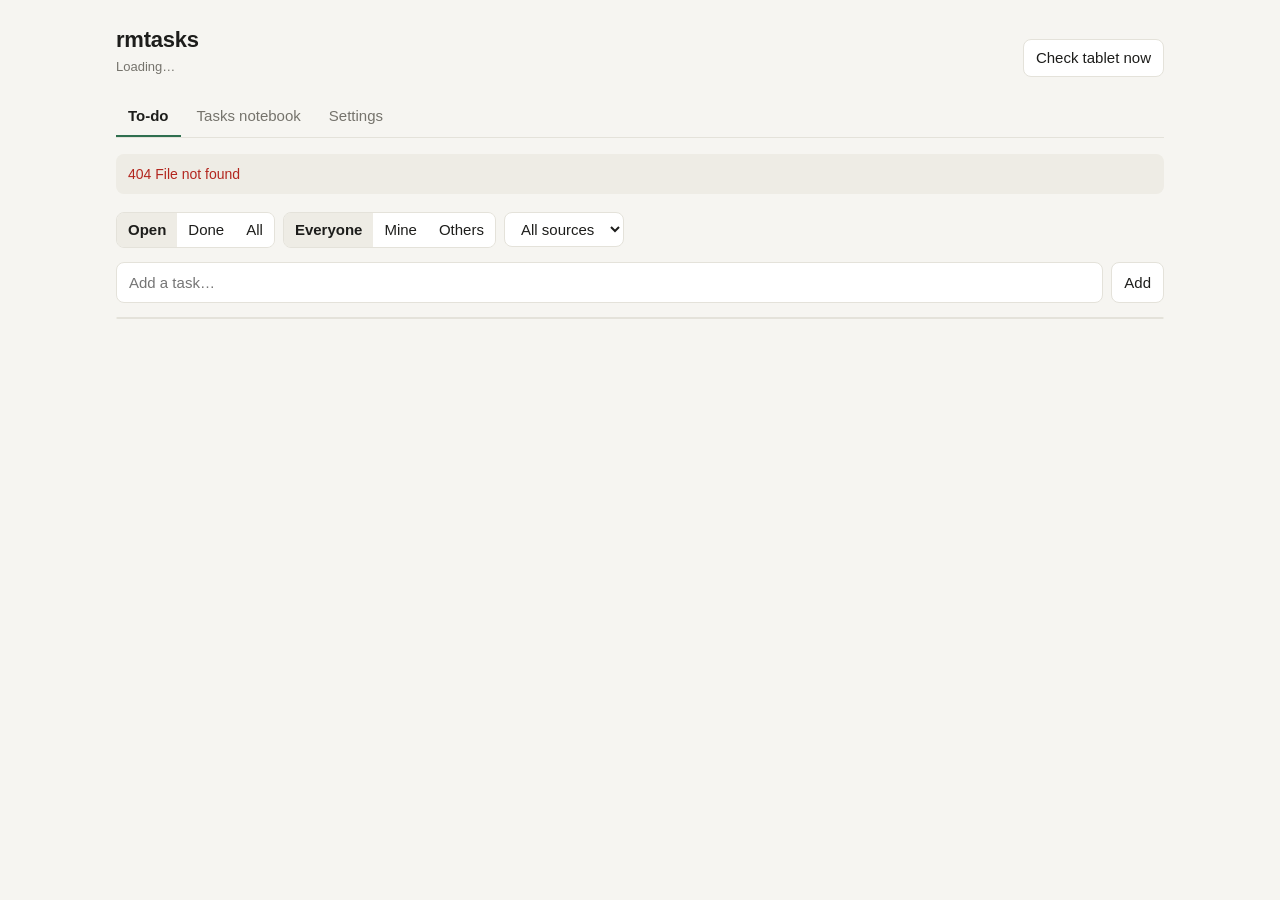
==== commit 99aa6ba6: "Watched documents: "new writing only" skips what is already written A document marked from now has t" ====
--- a/src/rmtasks/web/index.html
+++ b/src/rmtasks/web/index.html
@@ -110,6 +110,11 @@
   .twist[aria-expanded="true"] { transform: rotate(90deg); }
   .twist:disabled { visibility: hidden; }
   .count, .note { color: var(--muted); font-size: 12px; white-space: nowrap; }
+  .fromnow { display: inline-flex; gap: 6px; align-items: center; flex: none; color: var(--muted); font-size: 12px;
+             white-space: nowrap; cursor: pointer; }
+  .fromnow input[type=checkbox] { width: 14px; height: 14px; }
+  .fromnow.on { color: var(--accent); }
+  .fromnow:has(input:disabled) { cursor: default; opacity: .6; }
   .badge { font-size: 11px; padding: 1px 8px; border-radius: 99px; white-space: nowrap; }
   .badge.on { background: var(--accent); color: var(--accent-ink); }
   .badge.in { background: var(--chip); color: var(--accent); }
@@ -198,7 +203,9 @@
         <div class="label">Watched folders</div>
         <div class="help">Handwriting in these folders is read for action items. New lines are sent to
           Anthropic (as images) and TypeSafe (as text); nothing else leaves this machine.
-          Your Tasks notebook and the To-do document are always handled separately.</div>
+          Your Tasks notebook and the To-do document are always handled separately.
+          For a long document, tick <em>New writing only</em> (before or after you watch it): what is
+          already in it is skipped, and only pages and lines you add afterwards are read.</div>
         <div class="watching" id="watching" aria-live="polite"></div>
         <div class="row" style="margin-bottom:8px">
           <input type="text" id="library-filter" placeholder="Filter by name…" aria-label="Filter folders and documents"
@@ -534,7 +541,7 @@
   $("settings-status").textContent = "Saving…";
   saveTimer = setTimeout(() => act(async () => {
     settings = await api("PUT", "/api/settings", {
-      watch: settings.watch || [], action_threshold: Number($("threshold").value),
+      watch: settings.watch || [], from_now: settings.from_now || [], action_threshold: Number($("threshold").value),
       poll_interval_s: Number($("poll-interval").value), todo_enabled: $("todo-enabled").checked,
       tablet_include_others: $("todo-others").checked, todo_name: $("todo-name").value.trim() || "To-do",
       todo_folder: $("todo-folder").value || settings.todo_folder || "/",
@@ -550,6 +557,34 @@
   settings = { ...settings, watch: watch.sort() };
   renderFolders();
   saveSoon();
+}
+
+function setFromNow(doc, on) {
+  if (!on && doc.baseline_pages &&
+      !confirm(`Read the writing that was skipped in ${doc.path.split("/").pop()} (${doc.baseline_pages} page(s))? ` +
+               "Every line on those pages is sent for reading, which can take a while for a long document.")) {
+    renderFolders();
+    return;
+  }
+  const ids = new Set(settings.from_now || []);
+  on ? ids.add(doc.id) : ids.delete(doc.id);
+  settings = { ...settings, from_now: [...ids].sort() };
+  renderFolders();
+  saveSoon();
+}
+
+// "New writing only": decided before a document is first read in full; afterwards it can only be turned off.
+function fromNowToggle(doc) {
+  const on = (settings.from_now || []).includes(doc.id);
+  const locked = !on && doc.read;
+  const title = locked ? "Already read in full, so there is nothing to skip"
+    : on && doc.baseline_pages ? `${doc.baseline_pages} page(s) of earlier writing skipped. Untick to read them too`
+    : on ? "Writing already in this document will be skipped when it is first checked"
+    : "Skip what is already written; read only pages and lines added from now on";
+  return el("label", { class: "fromnow" + (on ? " on" : ""), title },
+    el("input", { type: "checkbox", checked: on, disabled: locked, "aria-label": `New writing only in ${doc.path}`,
+                  onchange: (e) => setFromNow(doc, e.target.checked) }),
+    on && doc.baseline_pages ? `New writing only · ${doc.baseline_pages} p skipped` : "New writing only");
 }
 
 function libraryInfo(path) {
@@ -580,7 +615,7 @@
   const coveredBy = (path) => watch.find((w) => w !== path && covers(w, path));
   const matches = (path) => !filter || path.toLowerCase().includes(filter);
 
-  const row = ({ path, name, folder, depth, own, count, docs }) => {
+  const row = ({ path, name, folder, depth, own, count, docs, doc }) => {
     const parent = coveredBy(path), on = watch.includes(path);
     const box = el("input", { type: "checkbox", checked: on || !!parent, disabled: own || !!parent,
       onchange: (e) => setWatched(path, e.target.checked) });
@@ -595,11 +630,11 @@
                              style: `padding-left:${10 + depth * 18}px` },
       folder ? twist : el("span", { style: "width:22px;flex:none" }),
       el("label", {}, box, el("span", { class: "name" }, name)),
-      badge, count ? el("span", { class: "count" }, count) : null);
+      badge, doc && !own ? fromNowToggle(doc) : null, count ? el("span", { class: "count" }, count) : null);
     if (!folder) return node;
     const group = el("div", { class: "group" }, node);
     if (open) for (const d of docs) group.append(row({ path: d.path, name: d.path.split("/").pop(), folder: false,
-                                                        depth: depth + 1, own: d.own }));
+                                                        depth: depth + 1, own: d.own, doc: d }));
     return group;
   };
 
@@ -612,7 +647,7 @@
     const group = el("div", { class: "group" }, el("div", { class: "node folder" }, twist,
       el("span", { class: "name", style: "flex:1" }, "Top level (documents not in a folder)"),
       el("span", { class: "count" }, `${(docsIn["/"] || []).length} document(s)`)));
-    if (open) for (const d of top) group.append(row({ path: d.path, name: d.path.split("/").pop(), folder: false, depth: 1, own: d.own }));
+    if (open) for (const d of top) group.append(row({ path: d.path, name: d.path.split("/").pop(), folder: false, depth: 1, own: d.own, doc: d }));
     nodes.push(group);
   }
   for (const f of library.folders) {
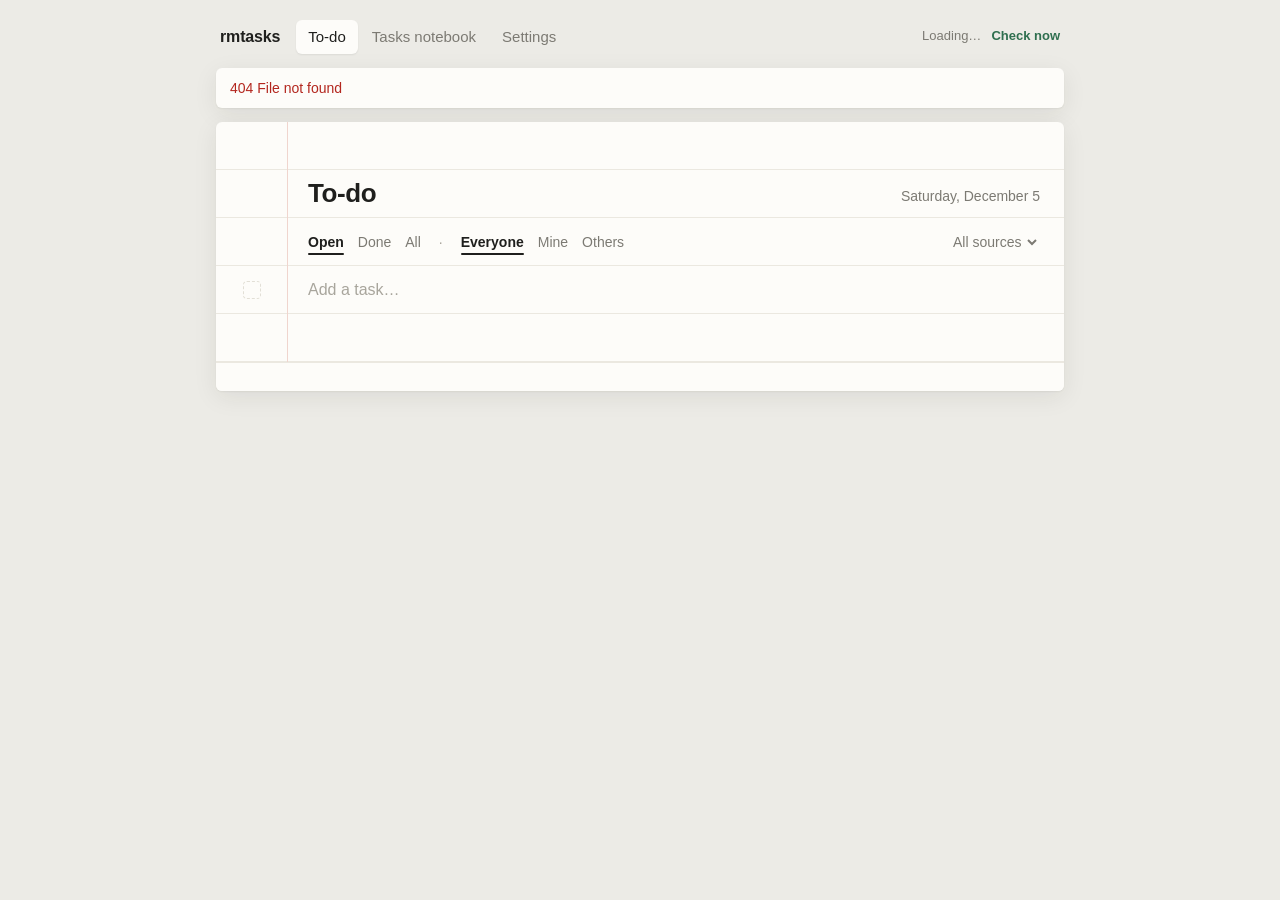
==== commit d3cf52ef: "Web app: plain paper design - Each section is a sheet on a desk; the To-do sheet is ruled, one item " ====
--- a/src/rmtasks/web/index.html
+++ b/src/rmtasks/web/index.html
@@ -5,101 +5,161 @@
 <meta name="viewport" content="width=device-width, initial-scale=1">
 <title>rmtasks</title>
 <style>
+  /* Paper: each section is a sheet on a desk. The To-do sheet is ruled, one item per line. */
   :root {
-    --bg: #f6f5f1; --panel: #ffffff; --ink: #1d1d1b; --muted: #75736c; --line: #e4e2da;
-    --accent: #2f6f4f; --accent-ink: #ffffff; --warn: #a15c00; --danger: #b3261e; --chip: #eeece5;
-    --web: #2b5c9e; --other: #7a4fa8; --focus: #2f6f4f55; --shade: rgba(20, 20, 18, .45);
+    --desk: #ecebe6; --paper: #fdfcf9; --rule: #ebe8e0; --margin: #f0d5ce; --ink: #1f1f1d; --muted: #7c7a73;
+    --faint: #a8a59c; --line: #e2dfd6; --hover: #f6f4ee; --accent: #2f6f4f; --accent-ink: #ffffff;
+    --warn: #a15c00; --danger: #b3261e; --other: #7a4fa8; --focus: #2f6f4f55; --shade: rgba(20, 18, 14, .4);
+    --shadow: 0 1px 2px rgba(40, 35, 25, .06), 0 6px 24px rgba(40, 35, 25, .08);
+    --row: 48px; --left: 72px;
   }
   @media (prefers-color-scheme: dark) {
     :root {
-      --bg: #161614; --panel: #1f1f1c; --ink: #ecebe6; --muted: #9c9a92; --line: #33322e;
-      --accent: #6fbf94; --accent-ink: #0f1f16; --warn: #e3a44d; --danger: #f08a82; --chip: #2a2a26;
-      --web: #8db4ea; --other: #c4a3ea; --focus: #6fbf9455; --shade: rgba(0, 0, 0, .6);
+      --desk: #131312; --paper: #1c1c1a; --rule: #272624; --margin: #3d2c28; --ink: #ebe9e3; --muted: #9a978f;
+      --faint: #6f6c65; --line: #33322e; --hover: #23221f; --accent: #6fbf94; --accent-ink: #0f1f16;
+      --warn: #e3a44d; --danger: #f08a82; --other: #c4a3ea; --focus: #6fbf9455; --shade: rgba(0, 0, 0, .6);
+      --shadow: 0 1px 2px rgba(0, 0, 0, .4), 0 6px 24px rgba(0, 0, 0, .4);
     }
   }
+  @media (prefers-color-scheme: dark) { .mark.rm { background: #5c5b56; } }
   * { box-sizing: border-box; }
   [hidden] { display: none !important; }  /* the hidden attribute must win over display: flex on .row etc. */
-  body { margin: 0; background: var(--bg); color: var(--ink);
+  body { margin: 0; background: var(--desk); color: var(--ink); min-height: 100vh;
          font: 15px/1.45 -apple-system, BlinkMacSystemFont, "Segoe UI", Helvetica, Arial, sans-serif; }
-  main { max-width: 1080px; margin: 0 auto; padding: 24px 16px 64px; }
-  header { display: flex; flex-wrap: wrap; gap: 12px; align-items: flex-end; justify-content: space-between; }
-  h1 { font-size: 22px; margin: 0; letter-spacing: -0.01em; }
-  .sub { color: var(--muted); font-size: 13px; margin-top: 2px; min-height: 19px; }
-  .actions { display: flex; gap: 8px; flex-wrap: wrap; }
-  button, select { font: inherit; border: 1px solid var(--line); background: var(--panel); color: var(--ink);
-                   border-radius: 8px; padding: 7px 12px; cursor: pointer; }
-  button:hover:not(:disabled) { border-color: var(--muted); }
+  main { max-width: 880px; margin: 0 auto; padding: 20px 16px 64px; }
+  button, select { font: inherit; border: 1px solid var(--line); background: var(--paper); color: var(--ink);
+                   border-radius: 6px; padding: 6px 12px; cursor: pointer; }
+  button:hover:not(:disabled) { border-color: var(--faint); }
   button:disabled { opacity: .5; cursor: default; }
   button.primary { background: var(--accent); border-color: var(--accent); color: var(--accent-ink); }
+  button.link { border: 0; background: none; padding: 0; color: var(--accent); font-weight: 600; }
   button:focus-visible, input:focus-visible, select:focus-visible, a:focus-visible {
     outline: 3px solid var(--focus); outline-offset: 1px; }
-  nav.tabs { display: flex; gap: 4px; margin: 20px 0 0; border-bottom: 1px solid var(--line); }
-  nav.tabs button { border: 0; border-bottom: 2px solid transparent; border-radius: 0; background: none;
-                    padding: 8px 12px; color: var(--muted); }
-  nav.tabs button[aria-selected="true"] { color: var(--ink); border-bottom-color: var(--accent); font-weight: 600; }
-  .banner { margin: 16px 0 0; padding: 10px 12px; border-radius: 8px; background: var(--chip); font-size: 14px; }
+  input[type=text] { font: inherit; padding: 7px 10px; border-radius: 6px; border: 1px solid var(--line);
+                     background: var(--paper); color: var(--ink); min-width: 0; }
+  .sub { color: var(--muted); font-size: 13px; }
+
+  /* ---------------------------------------------------------------- top bar */
+  .top { display: flex; flex-wrap: wrap; align-items: center; gap: 8px 16px; margin: 0 4px 14px; }
+  .brand { font-weight: 650; letter-spacing: -.01em; font-size: 16px; }
+  nav.tabs { display: flex; gap: 2px; }
+  nav.tabs button { border: 0; background: none; padding: 6px 12px; color: var(--muted); }
+  nav.tabs button:hover { color: var(--ink); }
+  nav.tabs button[aria-selected="true"] { color: var(--ink); background: var(--paper); box-shadow: 0 1px 2px rgba(0, 0, 0, .07); }
+  .status { margin-left: auto; display: flex; align-items: center; gap: 10px; font-size: 13px; color: var(--muted); }
+  .status .dot { width: 7px; height: 7px; border-radius: 50%; background: #3d8c5f; flex: none; }
+  .status .dot.busy { background: var(--warn); }
+  .banner { margin: 0 0 14px; padding: 10px 14px; border-radius: 6px; background: var(--paper); box-shadow: var(--shadow);
+            font-size: 14px; }
   .banner.error { color: var(--danger); }
-  .toolbar { display: flex; flex-wrap: wrap; gap: 8px; align-items: center; margin: 18px 0 8px; }
-  .seg { display: inline-flex; border: 1px solid var(--line); border-radius: 8px; overflow: hidden; }
-  .seg button { border: 0; border-radius: 0; padding: 6px 11px; background: var(--panel); }
-  .seg button[aria-pressed="true"] { background: var(--chip); font-weight: 600; }
-  form.add { display: flex; gap: 8px; margin: 14px 0 6px; }
-  form.add input, .field input[type=text] { flex: 1; min-width: 0; font: inherit; padding: 9px 12px;
-      border-radius: 8px; border: 1px solid var(--line); background: var(--panel); color: var(--ink); }
-  .hint { color: var(--muted); font-size: 12px; margin-bottom: 14px; }
-  .card { background: var(--panel); border: 1px solid var(--line); border-radius: 12px; overflow: hidden; margin-top: 14px; }
-  .card > h2 { display: flex; justify-content: space-between; align-items: baseline; margin: 0;
-               padding: 12px 16px; font-size: 14px; border-bottom: 1px solid var(--line); }
-  .card > h2 a { color: var(--muted); font-weight: normal; font-size: 12px; }
+  .spinner { display: inline-block; width: 11px; height: 11px; border: 2px solid currentColor;
+             border-right-color: transparent; border-radius: 50%; animation: spin .8s linear infinite; flex: none; }
+  @keyframes spin { to { transform: rotate(360deg); } }
+
+  /* ---------------------------------------------------------------- sheets */
+  .sheet { position: relative; background: var(--paper); border-radius: 6px; box-shadow: var(--shadow); overflow: hidden; }
+  .sheet + .sheet, .sheet + #pages > .sheet:first-child { margin-top: 16px; }
+  .ruled { background-image:
+      linear-gradient(to right, transparent calc(var(--left) - 1px), var(--margin) calc(var(--left) - 1px),
+                      var(--margin) var(--left), transparent var(--left)),
+      repeating-linear-gradient(to bottom, transparent 0, transparent calc(var(--row) - 1px),
+                                var(--rule) calc(var(--row) - 1px), var(--rule) var(--row)); }
+  .sheet-head { display: flex; align-items: flex-end; justify-content: space-between; gap: 12px; height: calc(var(--row) * 2);
+                padding: 0 24px 12px calc(var(--left) + 20px); }
+  .sheet-head h1 { margin: 0; font-size: 26px; font-weight: 650; letter-spacing: -.015em; line-height: 1; }
+  .sheet-head .date { color: var(--muted); font-size: 14px; }
+
+  /* filters: quiet words on one ruled line */
+  .filters { display: flex; flex-wrap: wrap; align-items: center; gap: 0 18px; min-height: var(--row);
+             padding: 0 24px 0 calc(var(--left) + 20px); font-size: 14px; }
+  .filters .seg { display: flex; gap: 14px; }
+  .filters .seg button { border: 0; background: none; padding: 0; border-radius: 0; color: var(--muted); height: var(--row);
+                         position: relative; }
+  .filters .seg button:hover { color: var(--ink); }
+  .filters .seg button[aria-pressed="true"] { color: var(--ink); font-weight: 600; }
+  .filters .seg button[aria-pressed="true"]::after { content: ""; position: absolute; left: 0; right: 0; bottom: 11px;
+                                                     height: 2px; background: var(--ink); border-radius: 2px; }
+  .filters .sep { color: var(--faint); }
+  .filters select { margin-left: auto; border: 0; background: transparent; color: var(--muted); font-size: 14px; padding: 4px 2px; }
+
+  .section { height: var(--row); display: flex; align-items: flex-end; gap: 10px; padding: 0 24px 11px calc(var(--left) + 20px);
+             font-size: 12px; font-weight: 650; text-transform: uppercase; letter-spacing: .07em; color: var(--muted); }
+  .section small { font-size: 12px; font-weight: 400; letter-spacing: 0; text-transform: none; color: var(--faint); }
+  .empty { color: var(--muted); padding: 0 24px 0 calc(var(--left) + 20px); line-height: var(--row); }
+
+  /* ---------------------------------------------------------------- items: one per ruled line */
   ul { list-style: none; margin: 0; padding: 0; }
-  li.item { display: flex; gap: 12px; align-items: flex-start; padding: 11px 16px; border-top: 1px solid var(--line); }
-  li.item:first-child { border-top: 0; }
-  li.item input[type=checkbox] { width: 18px; height: 18px; margin: 2px 0 0; accent-color: var(--accent); flex: none; }
-  .body { flex: 1; min-width: 0; }
-  .text { cursor: text; overflow-wrap: anywhere; border-radius: 4px; }
-  .text:hover { background: var(--chip); }
-  li.done .text { text-decoration: line-through; color: var(--muted); }
-  .was { color: var(--muted); font-size: 12px; text-decoration: line-through; }
-  .meta { display: flex; flex-wrap: wrap; gap: 6px; align-items: center; margin-top: 4px; font-size: 12px; }
-  .chip { font-size: 11px; padding: 1px 7px; border-radius: 99px; background: var(--chip); color: var(--muted); }
-  .chip.web { color: var(--web); }
-  .chip.other { color: var(--other); }
-  .chip.edited { color: var(--warn); }
-  .src { color: var(--muted); background: none; border: 0; padding: 0; font-size: 12px; text-decoration: underline;
-         text-underline-offset: 2px; cursor: pointer; }
-  .src:hover { color: var(--ink); }
-  .ink { display: block; margin-top: 6px; max-height: 44px; max-width: 100%; border-radius: 4px;
-         background: #fff; border: 1px solid var(--line); }
-  .edit { width: 100%; font: inherit; padding: 2px 6px; border-radius: 4px; border: 1px solid var(--muted);
-          background: var(--panel); color: var(--ink); }
-  .icon { border: 0; background: none; color: var(--muted); padding: 0 4px; font-size: 18px; line-height: 1; }
-  .icon:hover { color: var(--danger); }
-  .empty { color: var(--muted); padding: 32px 16px; text-align: center; }
-  .spinner { display: inline-block; width: 12px; height: 12px; border: 2px solid currentColor;
-             border-right-color: transparent; border-radius: 50%; animation: spin .8s linear infinite;
-             vertical-align: -1px; margin-right: 6px; }
-  @keyframes spin { to { transform: rotate(360deg); } }
-  .page-body { display: grid; grid-template-columns: minmax(0, 1fr) 300px; }
-  .preview { border-left: 1px solid var(--line); padding: 14px; background: var(--bg); }
+  .item { display: grid; grid-template-columns: var(--left) minmax(0, 1fr) auto; align-items: center; min-height: var(--row); }
+  .item:hover { background: color-mix(in srgb, var(--hover) 70%, transparent); }
+  .gutter { display: flex; justify-content: center; }
+  .item input[type=checkbox] { appearance: none; -webkit-appearance: none; margin: 0; width: 18px; height: 18px; flex: none;
+      border: 1.5px solid var(--faint); border-radius: 4px; background: transparent no-repeat center / 12px 12px;
+      cursor: pointer; transition: background-color .15s, border-color .15s; }
+  .item input[type=checkbox]:hover { border-color: var(--ink); }
+  .item input[type=checkbox]:checked { background-color: var(--accent); border-color: var(--accent);
+      background-image: url("data:image/svg+xml;utf8,<svg xmlns='http://www.w3.org/2000/svg' viewBox='0 0 12 12'><path d='M2.2 6.3 4.8 8.8 9.8 3.2' fill='none' stroke='white' stroke-width='1.8' stroke-linecap='round' stroke-linejoin='round'/></svg>"); }
+  .line { display: flex; align-items: baseline; gap: 10px; min-width: 0; padding: 0 12px 0 20px; }
+  .text { font-size: 16px; white-space: nowrap; overflow: hidden; text-overflow: ellipsis; cursor: text; border-radius: 3px;
+          min-width: 0; text-decoration-thickness: 1.5px; text-decoration-color: var(--faint); }
+  .item.done .text { color: var(--faint); text-decoration-line: line-through; }
+  .edit { flex: 1; min-width: 0; font: inherit; font-size: 16px; padding: 3px 6px; margin-left: -7px; border-radius: 4px;
+          border: 1px solid var(--faint); background: var(--paper); color: var(--ink); }
+  .tag { font-size: 13px; color: var(--muted); white-space: nowrap; }
+  .tag.other { color: var(--other); }
+  .tag.edited { color: var(--warn); }
+  .was { font-size: 12.5px; color: var(--faint); white-space: nowrap; overflow: hidden; text-overflow: ellipsis; min-width: 0; }
+
+  /* where it came from: a quiet note on the right with a mark for the source */
+  .src { display: flex; align-items: center; gap: 4px; padding-right: 16px; font-size: 12.5px; color: var(--muted); white-space: nowrap; }
+  .src .from { display: inline-flex; align-items: center; gap: 6px; border: 0; background: none; color: inherit;
+               padding: 2px 4px; border-radius: 4px; font-size: 12.5px; }
+  .src .from:hover:not(:disabled) { color: var(--ink); background: var(--hover); }
+  .src .from:disabled { opacity: 1; }
+  .mark { width: 16px; height: 16px; border-radius: 4px; display: inline-grid; place-items: center; flex: none;
+          font-size: 9.5px; font-weight: 700; color: #fff; letter-spacing: -.02em; }
+  .mark.rm { background: #3a3a37; }
+  .mark.web { background: var(--accent); color: var(--accent-ink); }
+  .icon { border: 0; background: none; width: 24px; height: 24px; padding: 0; border-radius: 4px; color: var(--faint);
+          font-size: 18px; line-height: 1; opacity: 0; transition: opacity .15s; }
+  .item:hover .icon, .icon:focus-visible { opacity: 1; }
+  .icon:hover:not(:disabled) { color: var(--danger); background: var(--hover); }
+
+  /* the next empty line: type to add */
+  form.write { display: grid; grid-template-columns: var(--left) minmax(0, 1fr); align-items: center; height: var(--row); margin: 0; }
+  form.write .gutter span { width: 18px; height: 18px; border: 1.5px dashed var(--line); border-radius: 4px; }
+  form.write input { font: inherit; font-size: 16px; color: var(--ink); background: transparent; border: 0; outline: none;
+                     height: var(--row); padding: 0 20px; width: 100%; }
+  form.write input::placeholder { color: var(--faint); }
+  form.write input:disabled::placeholder { opacity: .6; }
+
+  .foot { display: flex; flex-direction: column; gap: 2px; padding: 12px 24px 14px calc(var(--left) + 20px);
+          font-size: 12.5px; color: var(--muted); border-top: 1px solid var(--rule); background: var(--paper); }
+
+  /* ---------------------------------------------------------------- Tasks notebook: a sheet per page */
+  .toolbar { display: flex; flex-wrap: wrap; gap: 8px; align-items: center; margin: 0 4px 14px; }
+  .page h2 { display: flex; justify-content: space-between; align-items: baseline; margin: 0; height: var(--row);
+             padding: 14px 24px 0 calc(var(--left) + 20px); font-size: 15px; border-bottom: 1px solid var(--rule); }
+  .page h2 a { color: var(--muted); font-weight: normal; font-size: 12px; }
+  .page-body { display: grid; grid-template-columns: minmax(0, 1fr) 260px; }
+  .page-body .item { border-bottom: 1px solid var(--rule); }
+  .no-tasks { color: var(--muted); padding: 14px 24px 14px calc(var(--left) + 20px); font-size: 14px; }
+  .preview { border-left: 1px solid var(--rule); padding: 16px; background: var(--hover); }
   .preview img { display: block; width: 100%; height: auto; aspect-ratio: 3 / 4; background: #fff;
-                 border-radius: 6px; box-shadow: 0 1px 3px rgba(0,0,0,.18); }
+                 border-radius: 3px; box-shadow: 0 1px 3px rgba(0, 0, 0, .15); }
   .preview .cap { color: var(--muted); font-size: 11px; margin-top: 8px; text-align: center; }
-  .no-tasks { color: var(--muted); padding: 14px 16px; font-size: 14px; }
-  @media (max-width: 760px) {
-    .page-body { grid-template-columns: 1fr; }
-    .preview { border-left: 0; border-top: 1px solid var(--line); }
-    .preview img { max-width: 360px; margin: 0 auto; }
-  }
-  .settings { padding: 4px 16px 16px; }
-  .field { padding: 14px 0; border-top: 1px solid var(--line); }
+  .log { margin: 14px 4px 0; color: var(--faint); font-size: 12px; }
+
+  /* ---------------------------------------------------------------- Settings */
+  .settings { padding: 8px 28px 16px; }
+  .field { padding: 18px 0; border-top: 1px solid var(--rule); }
   .field:first-child { border-top: 0; }
   .field > label, .field > .label { display: block; font-weight: 600; margin-bottom: 4px; }
-  .field .help { color: var(--muted); font-size: 13px; margin-bottom: 8px; }
-  .folders { max-height: 420px; overflow: auto; border: 1px solid var(--line); border-radius: 8px; }
-  .group { border-top: 1px solid var(--line); }
+  .field .help { color: var(--muted); font-size: 13px; margin-bottom: 10px; max-width: 640px; }
+  .folders { max-height: 420px; overflow: auto; border: 1px solid var(--line); border-radius: 6px; }
+  .group { border-top: 1px solid var(--rule); }
   .folders > :first-child { border-top: 0; }
   .node { display: flex; gap: 8px; align-items: center; padding: 5px 10px; font-weight: normal; }
-  .node.watched { background: color-mix(in srgb, var(--accent) 10%, transparent); }
+  .node.watched { background: color-mix(in srgb, var(--accent) 9%, transparent); }
   .node label { display: flex; gap: 10px; align-items: center; flex: 1; min-width: 0; cursor: pointer; }
   .node input[type=checkbox] { width: 16px; height: 16px; accent-color: var(--accent); flex: none; margin: 0; }
   .node .name { overflow-wrap: anywhere; }
@@ -117,67 +177,108 @@
   .fromnow:has(input:disabled) { cursor: default; opacity: .6; }
   .badge { font-size: 11px; padding: 1px 8px; border-radius: 99px; white-space: nowrap; }
   .badge.on { background: var(--accent); color: var(--accent-ink); }
-  .badge.in { background: var(--chip); color: var(--accent); }
+  .badge.in { background: var(--hover); color: var(--accent); }
   .watching { display: flex; flex-wrap: wrap; gap: 6px; margin: 4px 0 12px; }
   .watching .chip-w { display: inline-flex; align-items: center; gap: 4px; padding: 3px 4px 3px 10px; border-radius: 99px;
-                      background: color-mix(in srgb, var(--accent) 14%, transparent); font-size: 13px; }
+                      background: color-mix(in srgb, var(--accent) 12%, transparent); font-size: 13px; }
   .watching .chip-w button { border: 0; background: none; padding: 0 6px; color: var(--muted); font-size: 15px; }
   .watching .chip-w button:hover { color: var(--danger); }
   .watching .none { color: var(--muted); font-size: 13px; }
   .saved { color: var(--accent); font-size: 13px; }
   .row { display: flex; gap: 10px; align-items: center; flex-wrap: wrap; }
   input[type=range] { width: 220px; accent-color: var(--accent); }
-  .log { margin-top: 22px; color: var(--muted); font-size: 12px; }
-  dialog { border: 0; border-radius: 12px; padding: 0; max-width: min(720px, 94vw); width: 100%;
-           background: var(--panel); color: var(--ink); }
+
+  /* ---------------------------------------------------------------- where an item came from */
+  dialog { border: 0; border-radius: 6px; padding: 0; max-width: min(720px, 94vw); width: 100%;
+           background: var(--paper); color: var(--ink); box-shadow: var(--shadow); }
   dialog::backdrop { background: var(--shade); }
-  dialog header { padding: 12px 16px; border-bottom: 1px solid var(--line); align-items: center; }
+  dialog header { display: flex; justify-content: space-between; align-items: center; gap: 12px; padding: 12px 16px;
+                  border-bottom: 1px solid var(--rule); }
+  dialog header .icon { opacity: 1; }
   dialog img { display: block; width: 100%; height: auto; background: #fff; }
+  dialog .ink-line { padding: 10px 16px; border-bottom: 1px solid var(--rule); background: var(--hover); }
+  dialog .ink-line img { width: auto; max-width: 100%; max-height: 56px; border-radius: 3px; }
+
+  /* ---------------------------------------------------------------- phones */
+  @media (max-width: 640px) {
+    :root { --row: 44px; --left: 44px; }
+    .status { margin-left: 0; width: 100%; }
+    .sheet-head { padding: 0 14px 10px calc(var(--left) + 14px); }
+    .sheet-head h1 { font-size: 22px; }
+    /* items take two lines here, so each draws its own rule instead of the sheet's fixed ones */
+    .ruled { background-image: linear-gradient(to right, transparent calc(var(--left) - 1px), var(--margin) calc(var(--left) - 1px),
+                                 var(--margin) var(--left), transparent var(--left)); }
+    .sheet-head, .filters, .section, .ruled .item, form.write { border-bottom: 1px solid var(--rule); }
+    .filters { padding: 0 14px 0 calc(var(--left) + 14px); gap: 0 14px; }
+    .filters .sep { display: none; }
+    .filters select { margin-left: 0; }
+    .section, .empty { padding-left: calc(var(--left) + 14px); }
+    .item { grid-template-columns: var(--left) minmax(0, 1fr); padding: 8px 0; }
+    .line { padding: 0 14px; flex-wrap: wrap; row-gap: 0; }
+    .text { white-space: normal; }
+    .src { grid-column: 2; padding: 0 10px 0 10px; justify-content: space-between; }
+    .icon { opacity: 1; }
+    form.write input { padding: 0 14px; }
+    .foot { padding: 10px 14px 12px calc(var(--left) + 14px); }
+    .page h2 { padding-left: calc(var(--left) + 14px); padding-right: 14px; }
+    .page-body { grid-template-columns: 1fr; }
+    .preview { border-left: 0; border-top: 1px solid var(--rule); }
+    .preview img { max-width: 320px; margin: 0 auto; }
+    .settings { padding: 4px 16px 12px; }
+  }
+  @media (prefers-reduced-motion: reduce) { * { transition: none !important; animation: none !important; } }
 </style>
 </head>
 <body>
 <main>
-  <header>
-    <div>
-      <h1>rmtasks</h1>
-      <div class="sub" id="status">Loading…</div>
+  <div class="top">
+    <span class="brand">rmtasks</span>
+    <nav class="tabs" role="tablist">
+      <button role="tab" data-tab="todo" aria-selected="true">To-do</button>
+      <button role="tab" data-tab="tasks" aria-selected="false">Tasks notebook</button>
+      <button role="tab" data-tab="settings" aria-selected="false">Settings</button>
+    </nav>
+    <div class="status">
+      <span id="status" class="row" style="gap:6px" aria-live="polite">Loading…</span>
+      <button id="poll" class="link" title="Check the Tasks notebook, watched folders and the To-do document now">Check now</button>
     </div>
-    <div class="actions">
-      <button id="poll" title="Check the Tasks notebook, watched folders and the To-do document now">Check tablet now</button>
-      <form method="post" action="/logout" id="logout" hidden class="row">
-        <span class="sub" id="whoami"></span><button type="submit">Sign out</button></form>
+  </div>
+  <div id="banner" class="banner" hidden></div>
+
+  <!-- To-do: everything, from every source, one item per ruled line -->
+  <section id="tab-todo">
+    <div class="sheet">
+      <div class="ruled">
+        <header class="sheet-head">
+          <h1>To-do</h1>
+          <span class="date" id="today"></span>
+        </header>
+        <div class="filters" role="toolbar" aria-label="Filters">
+          <div class="seg" id="f-status">
+            <button data-v="open" aria-pressed="true">Open</button>
+            <button data-v="done" aria-pressed="false">Done</button>
+            <button data-v="" aria-pressed="false">All</button>
+          </div>
+          <span class="sep">·</span>
+          <div class="seg" id="f-owner">
+            <button data-v="" aria-pressed="true">Everyone</button>
+            <button data-v="mine" aria-pressed="false">Mine</button>
+            <button data-v="others" aria-pressed="false">Others</button>
+          </div>
+          <select id="f-folder" aria-label="Source folder"><option value="">All sources</option></select>
+        </div>
+        <div id="todo-list"></div>
+        <form class="write" id="add-todo">
+          <span class="gutter" aria-hidden="true"><span></span></span>
+          <input id="new-todo" placeholder="Add a task…" autocomplete="off" aria-label="New task">
+        </form>
+        <div style="height: var(--row)"></div>
+      </div>
+      <footer class="foot">
+        <span id="todo-hint"></span>
+        <span id="todo-log"></span>
+      </footer>
     </div>
-  </header>
-
-  <nav class="tabs" role="tablist">
-    <button role="tab" data-tab="todo" aria-selected="true">To-do</button>
-    <button role="tab" data-tab="tasks" aria-selected="false">Tasks notebook</button>
-    <button role="tab" data-tab="settings" aria-selected="false">Settings</button>
-  </nav>
-  <div id="banner" class="banner" hidden></div>
-
-  <!-- To-do: everything, from every source -->
-  <section id="tab-todo">
-    <div class="toolbar">
-      <div class="seg" id="f-status">
-        <button data-v="open" aria-pressed="true">Open</button>
-        <button data-v="done" aria-pressed="false">Done</button>
-        <button data-v="" aria-pressed="false">All</button>
-      </div>
-      <div class="seg" id="f-owner">
-        <button data-v="" aria-pressed="true">Everyone</button>
-        <button data-v="mine" aria-pressed="false">Mine</button>
-        <button data-v="others" aria-pressed="false">Others</button>
-      </div>
-      <select id="f-folder" aria-label="Source folder"><option value="">All sources</option></select>
-    </div>
-    <form class="add" id="add-todo">
-      <input id="new-todo" placeholder="Add a task…" autocomplete="off" aria-label="New task">
-      <button type="submit">Add</button>
-    </form>
-    <div class="hint" id="todo-hint"></div>
-    <div class="card"><ul id="todo-list"></ul></div>
-    <div class="log" id="todo-log"></div>
   </section>
 
   <!-- The Tasks notebook, page by page -->
@@ -187,18 +288,20 @@
       <button id="push" class="primary">Push now</button>
       <span class="sub" id="tasks-status"></span>
     </div>
-    <form class="add" id="add">
-      <input id="new" placeholder="Add a task…" autocomplete="off" aria-label="New task">
-      <button type="submit">Add</button>
-    </form>
-    <div class="hint" id="addhint"></div>
+    <div class="sheet" id="add-sheet">
+      <form class="write" id="add">
+        <span class="gutter" aria-hidden="true"><span></span></span>
+        <input id="new" placeholder="Add a task…" autocomplete="off" aria-label="New task">
+      </form>
+      <footer class="foot" id="addhint"></footer>
+    </div>
     <div id="pages"></div>
     <div class="log" id="log"></div>
   </section>
 
   <!-- Settings -->
   <section id="tab-settings" hidden>
-    <div class="card"><div class="settings">
+    <div class="sheet"><div class="settings">
       <div class="field">
         <div class="label">Watched folders</div>
         <div class="help">Handwriting in these folders is read for action items. New lines are sent to
@@ -248,6 +351,7 @@
 
 <dialog id="viewer">
   <header><strong id="viewer-title"></strong><button class="icon" id="viewer-close" aria-label="Close">×</button></header>
+  <div class="ink-line" id="viewer-ink" hidden><img id="viewer-ink-img" alt="The handwritten line"></div>
   <img id="viewer-img" alt="">
 </dialog>
 
@@ -288,7 +392,6 @@
 async function api(method, path, body) {
   const res = await fetch(path, { method, headers: body ? { "Content-Type": "application/json" } : {},
                                   body: body ? JSON.stringify(body) : undefined });
-  if (res.status === 401) { location.href = "/login"; throw new Error("Signed out"); }
   const data = await res.json().catch(() => ({}));
   if (!res.ok) throw new Error(data.error || `${res.status} ${res.statusText}`);
   return data;
@@ -305,9 +408,9 @@
   s.replaceChildren();
   const poll = (bg && bg.poll) || {}, push = (bg && bg.push) || {};
   if (push.running) s.append(el("span", { class: "spinner" }), "Writing to the tablet…");
-  else if (push.scheduled) s.append(`Writing to the tablet in ${push.in_s}s…`);
+  else if (push.scheduled) s.append(el("span", { class: "dot busy" }), `Writing to the tablet in ${push.in_s}s…`);
   else if (poll.running) s.append(el("span", { class: "spinner" }), poll.step || "Checking the tablet…");
-  else s.append(`Checked the tablet ${ago(poll.last_run_at)}`);
+  else s.append(el("span", { class: "dot" }), `Checked ${ago(poll.last_run_at)}`);
   const err = poll.last_error || push.last_error;
   if (err && err !== lastError) banner(err, "error");
   lastError = err;
@@ -333,8 +436,6 @@
 async function loadTodo() {
   const q = new URLSearchParams(Object.entries(filters).filter(([, v]) => v));
   todo = await api("GET", "/api/todo?" + q);
-  $("logout").hidden = !todo.auth;
-  $("whoami").textContent = todo.user || "";
   settings = settings || todo.settings;
   if (tab === "todo") renderTodo();
   schedule(renderStatus(todo.background));
@@ -343,14 +444,35 @@
 function sourceLabel(item) {
   const s = item.source;
   if (item.kind === "task") return `${s.name}${s.page ? ` · p${s.page}` : ""}`;
+  if (item.written) return `${s.name} · p${s.page}`;
   return `${(s.folder || "/").replace(/^\//, "") || "Library"} › ${s.name} · p${s.page}`;
 }
 
-function ownerChip(item) {
-  if (item.kind === "task") return el("span", { class: "chip" + (item.source.origin === "web" ? " web" : "") },
-    item.source.origin === "web" ? "added on web" : "Tasks notebook");
-  const text = { me: "mine", someone_else: "someone else", unclear: "owner unclear" }[item.owner] || item.owner;
-  return el("span", { class: "chip" + (item.owner === "someone_else" ? " other" : "") }, text);
+// Where an item came from, as a mark and a label. New sources (Google Tasks…) add a mark here.
+function sourceMark(item) {
+  if (item.kind === "task" && item.source.origin === "web") return { cls: "web", mark: "+", title: "Added here" };
+  return { cls: "rm", mark: "rM", title: "reMarkable" };
+}
+
+// One ruled line: checkbox, text (click to edit), tags, and where it came from.
+function itemRow({ done, text, onToggle, onEdit, tags = [], was, source, onSource, onRemove, removeTitle }) {
+  const li = el("li", { class: "item" + (done ? " done" : "") });
+  const box = el("input", { type: "checkbox", checked: done, "aria-label": `Done: ${text}`,
+    onchange: () => { li.classList.toggle("done", box.checked); act(() => onToggle(box.checked)); } });
+  const t = el("span", { class: "text", tabindex: 0, title: "Click to edit" }, text);
+  t.addEventListener("click", () => startEdit(text, t, onEdit));
+  t.addEventListener("keydown", (e) => { if (e.key === "Enter") startEdit(text, t, onEdit); });
+  const line = el("div", { class: "line" }, t, ...tags);
+  if (was) line.append(el("span", { class: "was", title: "What the paper says" }, "was ", el("s", {}, was)));
+  const src = el("div", { class: "src" });
+  if (source) {
+    src.append(el("button", { class: "from", title: onSource ? `${source.title}: show where this was written` : source.title,
+                              disabled: !onSource, onclick: onSource },
+      el("span", { class: "mark " + source.cls, "aria-hidden": "true" }, source.mark), source.label));
+  }
+  if (onRemove) src.append(el("button", { class: "icon", title: removeTitle, "aria-label": removeTitle, onclick: () => act(onRemove) }, "×"));
+  li.append(el("span", { class: "gutter" }, box), line, src);
+  return li;
 }
 
 function renderTodo() {
@@ -361,52 +483,48 @@
     ...[...folders].sort().map((f) => el("option", { value: f }, f === "/" ? "/ (top level)" : f)));
   sel.value = current;
 
-  const watched = (todo.settings.watch || []).length;
-  $("todo-hint").textContent = (watched ? `Collecting from ${watched} watched location(s).` :
+  const watched = todo.settings.watch || [];
+  $("todo-hint").textContent = (watched.length ? `Collecting from ${watched.join(", ")}.` :
       "No folders watched yet: choose some in Settings.") +
-    " New tasks go to the Tasks notebook." + (todo.settings.todo_enabled ? " The list is also on the tablet as “" + todo.settings.todo_name + "”." : "");
-
+    " New tasks go to the Tasks notebook." + (todo.settings.todo_enabled ? " Also on the tablet as “" + todo.settings.todo_name + "”." : "");
+
+  const mine = (i) => i.owner === "me";
+  const groups = [
+    ["Mine", todo.items.filter((i) => i.status === "open" && mine(i))],
+    ["Waiting on others", todo.items.filter((i) => i.status === "open" && !mine(i))],
+    ["Done", todo.items.filter((i) => i.status === "done")],
+  ];
   const list = $("todo-list");
   list.replaceChildren();
-  if (!todo.items.length) {
-    list.append(el("li", { class: "empty" }, filters.status === "open" ? "Nothing open." : "Nothing here."));
-  }
-  for (const it of todo.items) list.append(todoRow(it));
-
-  const log = $("todo-log");
+  for (const [title, items] of groups) {
+    if (!items.length) continue;
+    list.append(el("div", { class: "section" }, title, el("small", {}, String(items.length))),
+                el("ul", {}, ...items.map(todoRow)));
+  }
+  if (!todo.items.length) list.append(el("div", { class: "empty" }, filters.status === "open" ? "Nothing open." : "Nothing here."));
+
   const sum = todo.background && todo.background.poll && todo.background.poll.last_summary;
   const c = sum && sum.collect;
-  log.textContent = c ? `Last check: ${c.docs_changed} changed document(s), ${c.pages_read} page(s) read, ` +
-    `${c.pages_skipped} unchanged page(s) skipped, ${c.lines_judged} new line(s) judged, ${c.actions_new} new action(s).` : "";
+  $("todo-log").textContent = c ? `Last check: ${c.docs_changed} changed document(s), ${c.pages_read} page(s) read, ` +
+    `${c.pages_skipped} unchanged skipped, ${c.lines_judged} new line(s) judged, ${c.actions_new} new action(s).` : "";
 }
 
 function todoRow(it) {
-  const done = it.status === "done";
-  const li = el("li", { class: "item" + (done ? " done" : "") });
-  const box = el("input", { type: "checkbox", checked: done, "aria-label": "Done",
-    onchange: () => act(async () => { await api("PATCH", `/api/items/${it.kind}/${it.id}`,
-      { status: box.checked ? "done" : "open" }); await loadTodo(); }) });
-  const text = el("div", { class: "text", tabindex: 0, title: "Click to edit" }, it.text);
-  text.addEventListener("click", () => startEdit(it.text, text, (v) => api("PATCH", `/api/items/${it.kind}/${it.id}`, { text: v }).then(loadTodo)));
-  const body = el("div", { class: "body" }, text);
-  if (it.edited && it.paper_text) body.append(el("div", { class: "was" }, it.paper_text));
-  const meta = el("div", { class: "meta" }, ownerChip(it));
-  if (it.edited) meta.append(el("span", { class: "chip edited" }, "edited here"));
-  if (it.kind === "action" || it.source.anchor) {
-    meta.append(el("button", { class: "src", title: "Show where this was written",
-      onclick: () => openSource(it) }, sourceLabel(it)));
-  }
-  body.append(meta);
-  if (it.kind === "action") {
-    body.append(el("img", { class: "ink", loading: "lazy", alt: "The handwritten line",
-      src: `/api/sources/${encodeURIComponent(it.source.doc_id)}/line/${encodeURIComponent(it.source.anchor)}.svg` }));
-  }
-  li.append(box, body);
-  if (it.kind === "action") {
-    li.append(el("button", { class: "icon", title: "Not an action: remove from the list", "aria-label": "Not an action",
-      onclick: () => act(async () => { await api("PATCH", `/api/items/action/${it.id}`, { dismissed: true }); await loadTodo(); }) }, "×"));
-  }
-  return li;
+  const path = `/api/items/${it.kind}/${it.id}`;
+  const tags = [];
+  if (it.owner === "someone_else") tags.push(el("span", { class: "tag other" }, "→ someone else"));
+  if (it.owner === "unclear") tags.push(el("span", { class: "tag" }, "owner unclear"));
+  const hasSource = it.kind === "action" || !!it.source.anchor;
+  return itemRow({
+    done: it.status === "done", text: it.text,
+    onToggle: async (on) => { await api("PATCH", path, { status: on ? "done" : "open" }); await loadTodo(); },
+    onEdit: (v) => api("PATCH", path, { text: v }).then(loadTodo),
+    tags, was: it.edited && it.paper_text ? it.paper_text : null,
+    source: { ...sourceMark(it), label: sourceLabel(it) },
+    onSource: hasSource ? () => openSource(it) : null,
+    onRemove: it.kind === "action" ? async () => { await api("PATCH", path, { dismissed: true }); await loadTodo(); } : null,
+    removeTitle: "Not an action: remove from the list",
+  });
 }
 
 function openSource(it) {
@@ -415,13 +533,17 @@
     ? `/api/sources/${encodeURIComponent(s.doc_id)}/${s.page}/preview.svg?anchor=${encodeURIComponent(s.anchor)}`
     : `/api/pages/${s.page}/preview.svg`;
   $("viewer-title").textContent = sourceLabel(it);
+  $("viewer-ink").hidden = it.kind !== "action";
+  if (it.kind === "action") {
+    $("viewer-ink-img").src = `/api/sources/${encodeURIComponent(s.doc_id)}/line/${encodeURIComponent(s.anchor)}.svg`;
+  }
   $("viewer-img").src = src;
   $("viewer-img").alt = `Page ${s.page} of ${s.name}`;
   $("viewer").showModal();
 }
 
 function startEdit(value, node, save) {
-  const input = el("input", { class: "edit", value, "aria-label": "Task text" });
+  const input = el("input", { class: "edit", type: "text", value, "aria-label": "Task text" });
   node.replaceWith(input);
   input.focus(); input.select();
   let done = false;
@@ -453,11 +575,13 @@
   $("push").title = s.writable ? "Print web changes into the notebook's PDF" : "Only template notebooks can be written to";
   $("pull").disabled = busy;
   $("new").disabled = !nb;
+  $("add-sheet").hidden = !nb;
   $("addhint").textContent = nb ? `New tasks go in the footer of page ${s.current_page}.` +
     (s.writable ? " Changes are written to the tablet automatically." : "") : "";
   const root = $("pages");
   root.replaceChildren();
-  if (!s.pages.length) root.append(el("div", { class: "empty" }, nb ? "No tasks found yet." : "Nothing here yet."));
+  if (!s.pages.length) root.append(el("div", { class: "sheet" }, el("div", { class: "empty" },
+    nb ? "No tasks found yet." : `${s.notebook_name} hasn't been pulled from the tablet yet.`)));
   const version = nb ? encodeURIComponent([nb.last_pull_at, nb.web_changed_at, nb.last_push_at].join("|")) : "";
   for (const page of s.pages) {
     const head = el("h2", {}, el("span", {}, `Page ${page.index}` + (page.date ? ` · ${page.date}` : "")),
@@ -469,7 +593,7 @@
       el("a", { href: src, target: "_blank", title: "Open full size" },
         el("img", { src, alt: `Page ${page.index} as the tablet shows it`, loading: "lazy" })),
       el("div", { class: "cap" }, s.pending_push ? "After the next write" : "As on the tablet"));
-    root.append(el("section", { class: "card" }, head,
+    root.append(el("section", { class: "sheet page" }, head,
       el("div", { class: "page-body" }, page.tasks.length ? list : el("div", { class: "no-tasks" }, "No tasks on this page."), preview)));
   }
   const log = $("log");
@@ -483,21 +607,18 @@
 }
 
 function taskRow(t) {
-  const done = t.status === "done";
-  const li = el("li", { class: "item" + (done ? " done" : "") });
-  const box = el("input", { type: "checkbox", checked: done, "aria-label": "Done",
-    onchange: () => act(async () => { tasks = (await api("PATCH", `/api/tasks/${t.id}`, { status: box.checked ? "done" : "open" })).state; renderTasks(); }) });
-  const text = el("div", { class: "text", tabindex: 0, title: "Click to edit" }, t.text);
-  text.addEventListener("click", () => startEdit(t.text, text, async (v) => { tasks = (await api("PATCH", `/api/tasks/${t.id}`, { text: v })).state; renderTasks(); }));
-  const meta = el("div", { class: "meta" }, el("span", { class: "chip " + t.origin }, t.origin === "web" ? "from web" : "handwritten"));
-  if (t.edited) meta.append(el("span", { class: "chip edited" }, "edited on web · new text in the footer"));
-  const body = el("div", { class: "body" }, text);
-  if (t.edited) body.append(el("div", { class: "was" }, t.paper_text));
-  body.append(meta);
-  li.append(box, body);
-  if (t.origin === "web") li.append(el("button", { class: "icon", title: "Delete", "aria-label": "Delete",
-    onclick: () => act(async () => { tasks = (await api("DELETE", `/api/tasks/${t.id}`)).state; renderTasks(); }) }, "×"));
-  return li;
+  const patch = async (body) => { tasks = (await api("PATCH", `/api/tasks/${t.id}`, body)).state; renderTasks(); };
+  const tags = t.edited ? [el("span", { class: "tag edited" }, "new text goes in the footer")] : [];
+  return itemRow({
+    done: t.status === "done", text: t.text,
+    onToggle: (on) => patch({ status: on ? "done" : "open" }),
+    onEdit: (v) => patch({ text: v }),
+    tags, was: t.edited ? t.paper_text : null,
+    source: t.origin === "web" ? { cls: "web", mark: "+", title: "Added here", label: "added here" }
+                               : { cls: "rm", mark: "rM", title: "reMarkable", label: "handwritten" },
+    onRemove: t.origin === "web" ? async () => { tasks = (await api("DELETE", `/api/tasks/${t.id}`)).state; renderTasks(); } : null,
+    removeTitle: "Delete",
+  });
 }
 
 async function syncAction(kind) {
@@ -707,6 +828,7 @@
   await act(async () => { await api("POST", "/api/tasks", { text }); input.value = ""; await refresh(); });
 }
 $("add").addEventListener("submit", (e) => { e.preventDefault(); addTask($("new")); });
+$("today").textContent = new Date().toLocaleDateString(undefined, { weekday: "long", day: "numeric", month: "long" });
 $("add-todo").addEventListener("submit", (e) => { e.preventDefault(); addTask($("new-todo")); });
 
 refresh();
